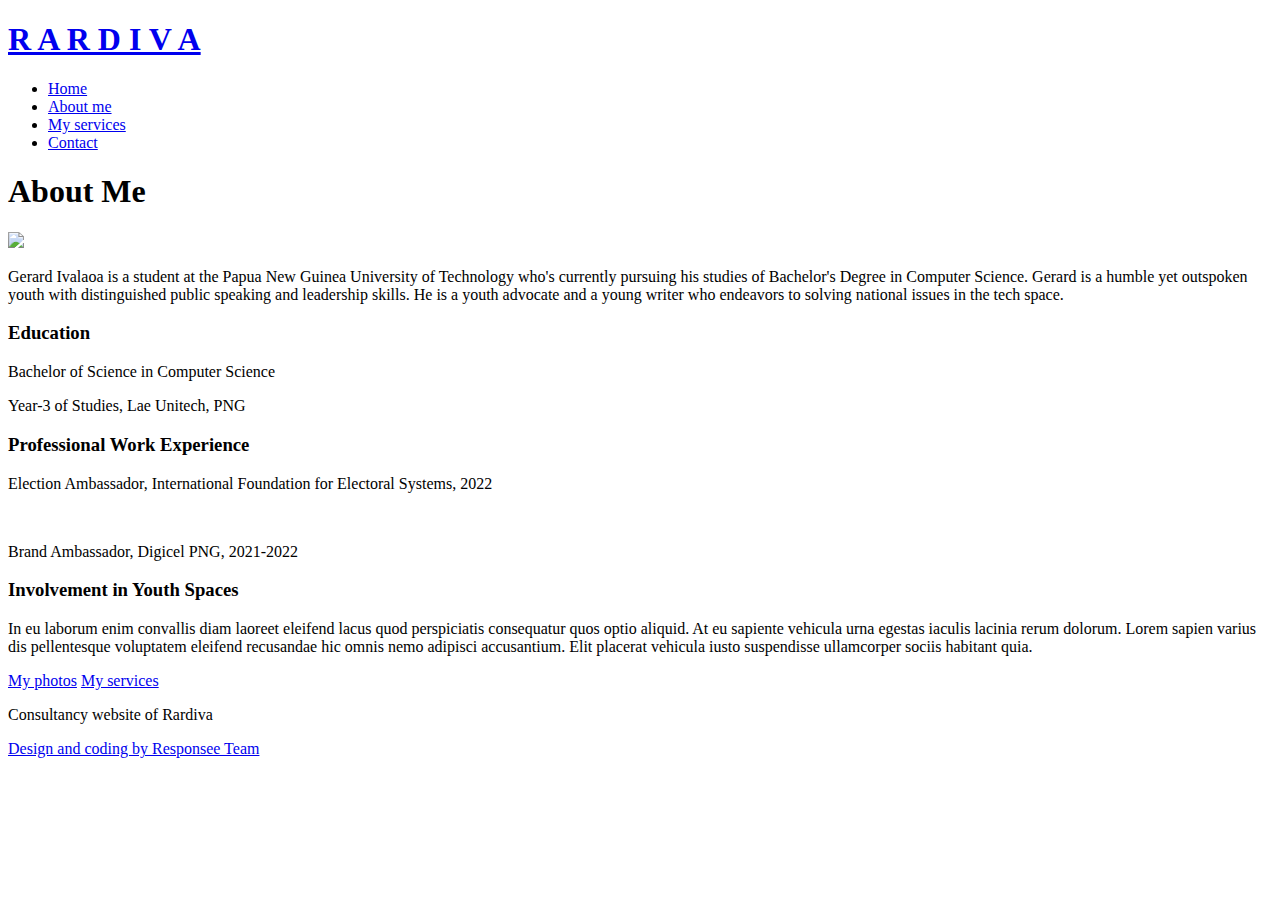
==== about.html @ aa7cbd6c "Add files via upload" ====
<!DOCTYPE html>
<html lang="en-US">
   <head>
      <meta charset="UTF-8">
      <meta name="viewport" content="width=device-width, initial-scale=1.0" />
      <title>Responsive photography portfolio website template</title>
      <link rel="stylesheet" href="css/components.css">
      <link rel="stylesheet" href="css/icons.css">
      <link rel="stylesheet" href="css/responsee.css">
      <link rel="stylesheet" href="owl-carousel/owl.carousel.css">
      <link rel="stylesheet" href="owl-carousel/owl.theme.css">
      <!-- CUSTOM STYLE -->
      <link rel="stylesheet" href="css/template-style.css">
      <link href='https://fonts.googleapis.com/css?family=Roboto:400,100,300,700&subset=latin,latin-ext' rel='stylesheet' type='text/css'>  
      <script type="text/javascript" src="js/jquery-1.8.3.min.js"></script>
      <script type="text/javascript" src="js/jquery-ui.min.js"></script>    
   </head>

   <body class="size-1280 slide-to-right">
      <a href="index.html"><h1>R A R D I V A</h1></a>
      
      <nav class="slide-nav aside-nav">
        <ul>
           <li><a href="index.html">Home</a></li>
           <li><a href="about.html">About me</a></li>
           <!--<li><a href="my-photos.html">My photos</a></li>-->
           <li><a href="services.html">My services</a></li>
           <li><a href="contact.html">Contact</a></li>
        </ul>      
      </nav>  
         
      <div class="slide-content">  
        <section id="right-content" class="s-12 m-10 l-8 xl-7 xxl-6 right">

              <div class="line">
                 <h1><span class="orange">About Me</span></h1>
                 <img class="margin-bottom2x" src="img/pmgi.jpg">
                 <p class="perex">Gerard Ivalaoa is a student at the Papua New Guinea University of Technology who's currently pursuing his studies of Bachelor's Degree in Computer Science. Gerard is a humble yet outspoken youth with distinguished public speaking and leadership skills. He is a youth advocate and a young writer who endeavors to solving national issues in the tech space.</p>
                 
                 <h3>Education</h3>
                 
                 <p>Bachelor of Science in Computer Science</p>
                 <p>Year-3 of Studies, Lae Unitech, PNG</p>
                 
                 <h3>Professional Work Experience</h3>
                 
                 <p>Election Ambassador, International Foundation for Electoral Systems, 2022</p> 
                 <br><p>Brand Ambassador, Digicel PNG, 2021-2022</p>
                 
                 <h3>Involvement in Youth Spaces</h3>
                 
                 <p>In eu laborum enim convallis diam laoreet eleifend lacus quod perspiciatis consequatur quos optio aliquid. At eu sapiente vehicula urna egestas iaculis lacinia rerum dolorum. Lorem sapien varius dis pellentesque voluptatem eleifend recusandae hic omnis nemo adipisci accusantium. Elit placerat vehicula iusto suspendisse ullamcorper sociis habitant quia. </p>
                 <a class="more-button" href="my-photos.html">My photos</a>
                 <a class="more-button" href="services.html">My services</a>
              </div>
              
        </section>
      </div>
      
      <!-- FOOTER -->
      <footer>
         <p>Consultancy website of Rardiva</p>
         <a href="https://www.myresponsee.com" title="Responsee - lightweight responsive framework">Design and coding by Responsee Team</a>
      </footer>
      
      <!-- BACKGROUND CAROUSEL --> 
           <div id="background-carousel">
              <div class="owl-carousel owl-theme">
                 <div class="item" style="background-image: url(img/gallery/thumb/thumb-7.jpg)"></div>
              </div>
           </div>
           
           
      <script type="text/javascript" src="js/responsee.js"></script>
      <script type="text/javascript" src="owl-carousel/owl.carousel.js"></script>
      <script type="text/javascript">
        jQuery(document).ready(function($) {
          var owl = $('#background-carousel .owl-carousel');
          owl.owlCarousel({
            nav: false,
            dots: false,
            items: 1,
            loop: true,
            animateOut: 'fadeOut',
            autoplay: true,
            autoplayTimeout: 4000
          });
        })
      </script>
   </body>
</html>
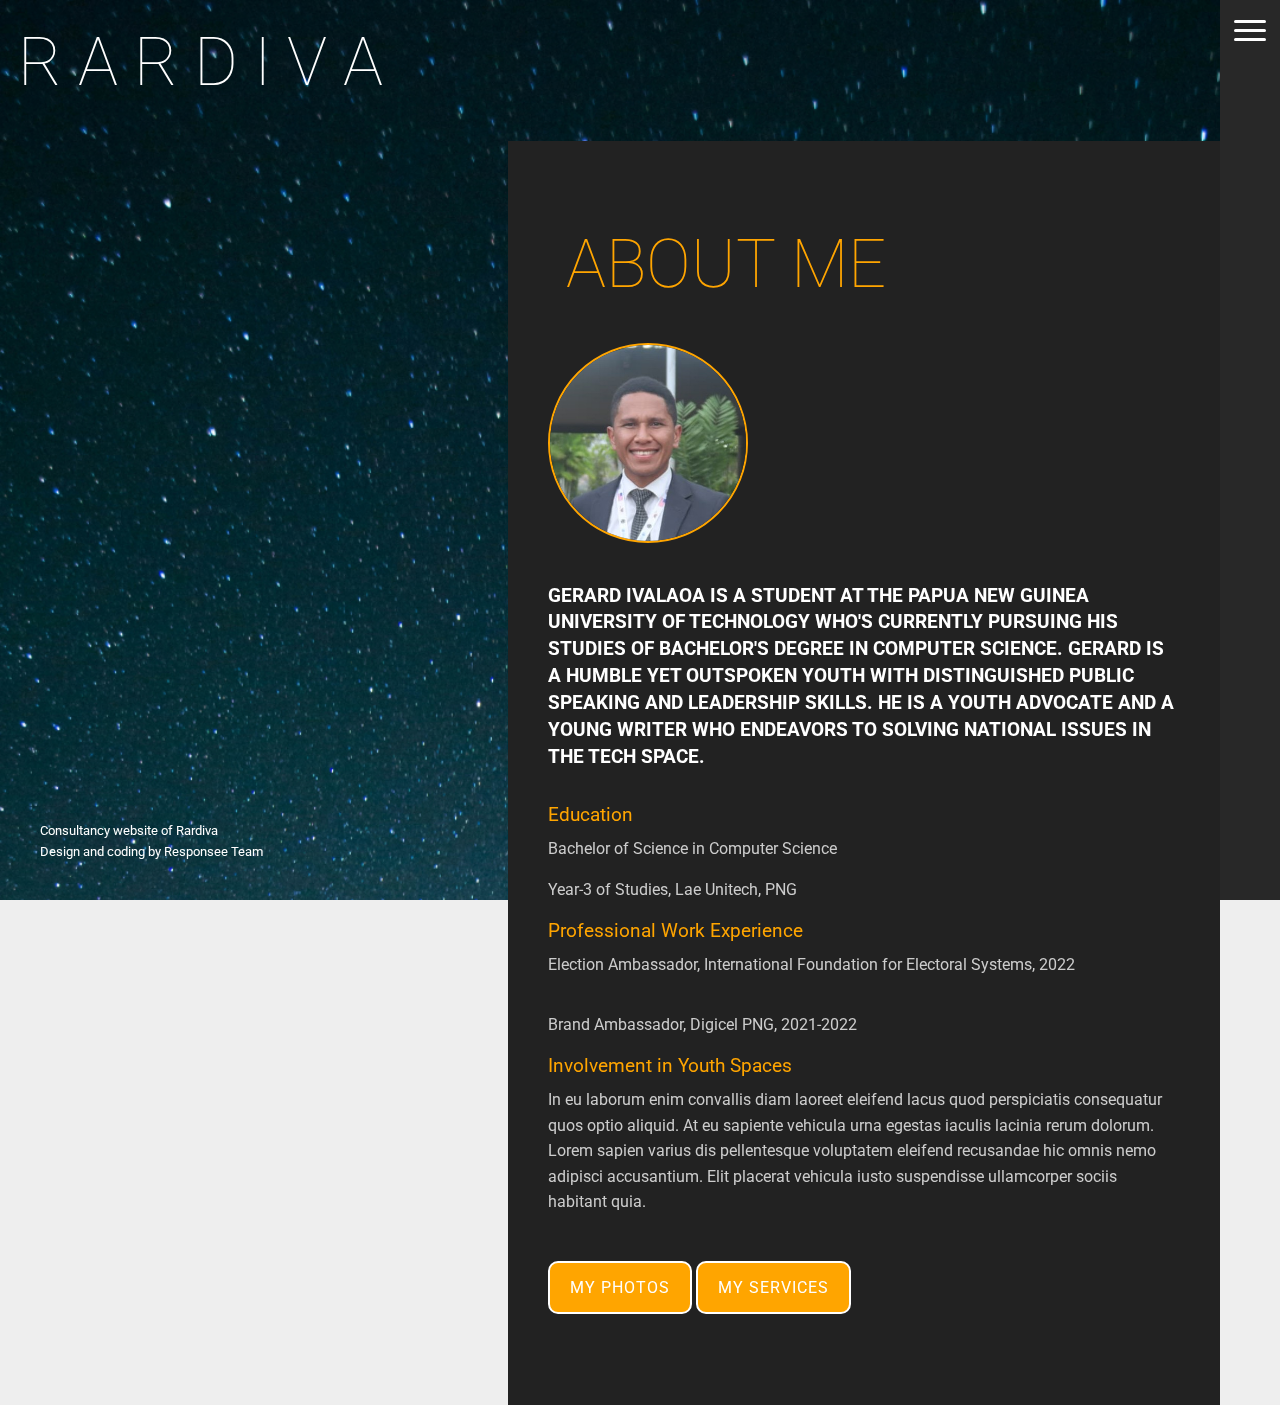
==== commit 2eb15d6c: "Update about.html" ====
--- a/about.html
+++ b/about.html
@@ -63,13 +63,14 @@
          <a href="https://www.myresponsee.com" title="Responsee - lightweight responsive framework">Design and coding by Responsee Team</a>
       </footer>
       
-      <!-- BACKGROUND CAROUSEL --> 
+        <!-- BACKGROUND CAROUSEL --> 
            <div id="background-carousel">
               <div class="owl-carousel owl-theme">
-                 <div class="item" style="background-image: url(img/gallery/thumb/thumb-7.jpg)"></div>
+                 <div class="item" style="background-image: url(img/galaxyI.jpg)"></div>
+                 <div class="item" style="background-image: url(img/galaxyII.jpg)"></div>
+                 <div class="item" style="background-image: url(img/galaxyIII.jpg)"></div>
               </div>
            </div>
-           
            
       <script type="text/javascript" src="js/responsee.js"></script>
       <script type="text/javascript" src="owl-carousel/owl.carousel.js"></script>
--- a/css/components.css
+++ b/css/components.css
@@ -0,0 +1,487 @@
+/*
+ * Components CSS - v7 - 2020-09-30
+ * https://www.myresponsee.com
+ * Copyright 2020, Vision Design - graphic zoo
+ * Free to use under the MIT license.
+ * 
+ * Components CSS includes Tabs, Custom forms, Tooltips, Buttons, Timelines, Modals, Accordions
+*/
+/* Tabs */
+.tab-item {
+  background: none repeat scroll 0 0 #fff;
+  display: none;
+  padding: 1.25rem 0;
+}
+.tab-item.tab-active {
+  display: block;
+}
+.tab-content > .tab-label {
+  display: none;
+}
+.tab-nav > .tab-label {
+  float:left;
+}
+a.tab-label, a.tab-label:link, a.tab-label:visited, a.tab-label:hover {
+  background: none repeat scroll 0 0 #262626;
+  color: #fff;
+  margin-right: 1px;
+  padding: 0.625rem 1.25rem;
+  transition: background 0.20s linear 0s;
+  -o-transition: background 0.20s linear 0s;
+  -ms-transition: background 0.20s linear 0s;
+  -moz-transition: background 0.20s linear 0s;
+  -webkit-transition: background 0.20s linear 0s;
+}
+a.tab-label:hover,a.tab-label.active-btn {
+  background: none repeat scroll 0 0 #999;
+}
+.tab-label.active-btn {
+  cursor: default;
+}
+.tab-content {
+  text-align: left;
+}
+@media screen and (max-width:768px) {    
+  .tab-nav > .tab-label {
+    margin: 0.5px 0;
+    width: 100%;
+  }
+}
+/* Custom forms */
+form.customform input, form.customform select, form.customform textarea, form.customform button {
+ font-size:0.9rem;
+ font-family:inherit;
+ margin-bottom:1.25rem;
+} 
+form.customform input, form.customform select {height: 2.7rem;}
+form.customform input, form.customform textarea, form.customform select { 
+ background: none repeat scroll 0 0 #F5F5F5;
+ transition: background 0.20s linear 0s;
+ -o-transition: background 0.20s linear 0s;
+ -ms-transition: background 0.20s linear 0s;
+ -moz-transition: background 0.20s linear 0s;
+ -webkit-transition: background 0.20s linear 0s;
+}
+form.customform input:hover, form.customform textarea:hover, form.customform select:hover, form.customform input:focus, form.customform textarea:focus, form.customform select:focus {background: none repeat scroll 0 0 #fff;}
+form.customform input, form.customform textarea, form.customform select {
+ background: none repeat scroll 0 0 #F5F5F5;
+ border: 1px solid #E0E0E0;
+ padding: 0.625rem;
+ width: 100%;
+}
+form.customform input[type="file"] {
+ border: 1px solid #E0E0E0;
+ height: auto;
+ max-height: 2.7rem;
+ min-height: 2.7rem;
+ padding: 0.4rem;
+ width: 100%;
+}
+form.customform input[type="radio"], form.customform input[type="checkbox"] {
+ margin-right: 0.625rem;
+ width:auto;
+ padding:0;
+ height:auto;
+}
+form.customform option {padding: 0.625rem;}
+form.customform select[multiple="multiple"] {height: auto;}
+form.customform button {
+ width: 100%;
+ background: none repeat scroll 0 0 #152732;
+ border: 0 none;
+ color: #fff;
+ height: 2.7rem;
+ padding: 0.625rem;
+ cursor:pointer;
+ width: 100%;
+ transition: background 0.20s linear 0s;
+ -o-transition: background 0.20s linear 0s;
+ -ms-transition: background 0.20s linear 0s;
+ -moz-transition: background 0.20s linear 0s;
+ -webkit-transition: background 0.20s linear 0s;
+}
+/* Tooltip */
+a.tooltip-container,.tooltip-container {
+  border-bottom:1px dotted;
+  border-bottom-color: color;
+  cursor: help;
+  font-weight: 600;
+}
+a .tooltip-content,.tooltip-content {
+  background: #152732 none repeat scroll 0 0;
+  color: #fff!important;
+  border-radius: 3px;
+  display: none;
+  font-size: 0.8rem;
+  font-weight: normal;
+  line-height: 1.3rem;
+  margin-top: -1.25rem;
+  max-width: 300px;
+  padding: 0.625rem;
+  position: absolute;
+  z-index: 10;
+}
+.tooltip-content::after {
+  border-left: 9px solid transparent;
+  border-right: 9px solid transparent;
+  border-top: 7px solid #152732;
+  bottom: -5px;
+  clear: both;
+  content: "";
+  height: 0;
+  left: 50%;
+  margin-left: -5px;
+  position: absolute;
+  width: 0;
+}
+a.tooltip-content.tooltip-bottom,.tooltip-content.tooltip-bottom {
+  margin-top: 1.25rem;
+}
+.tooltip-content.tooltip-bottom::after {
+  border-left: 9px solid transparent;
+  border-right: 9px solid transparent;
+  border-top: 0;
+  border-bottom: 7px solid #152732;
+  top: -5px;
+}
+
+.textbox {
+float: left;
+display: flex;
+    max-width: 400px;
+    height: 100px;
+    top: 0;
+    margin-left: 0;
+    background:#fff;
+    z-index: 100;
+    position: relative;
+}
+/* Buttons */
+.button,a.button,a.button:link,a.button:active,a.button:visited {
+  background: #777 none repeat scroll 0 0;
+  border: 0;
+  color: #fff;
+  cursor: pointer;
+  display: inline-block;
+  font-size: 0.85rem;
+  padding: 0.825rem 1rem;
+  text-align: center;
+  transition: all 0.20s linear 0s;
+  -o-transition: all 0.20s linear 0s;
+  -ms-transition: all 0.20s linear 0s;
+  -moz-transition: all 0.20s linear 0s;
+  -webkit-transition: all 0.20s linear 0s;
+}
+.button.rounded-btn {
+  border-radius: 4px;
+}
+.button.rounded-full-btn {
+  border-radius: 100px;
+}
+.button:hover {
+  box-shadow: 0 0 10px 100px rgba(255,255,255,0.15) inset;
+  color: #fff;
+}
+.button.secondary-btn,a.button.secondary-btn,a.button.secondary-btn:link,a.button.secondary-btn:active,a.button.secondary-btn:visited {
+  background: #444 none repeat scroll 0 0;
+}
+.button.cancel-btn,a.button.cancel-btn,a.button.cancel-btn:link,a.button.cancel-btn:active,a.button.cancel-btn:visited {
+  background: #dc003a none repeat scroll 0 0;
+}
+.button.submit-btn,a.button.submit-btn,a.button.submit-btn:link,a.button.submit-btn:active,a.button.submit-btn:visited {
+  background: #b4bf04 none repeat scroll 0 0;
+}
+.button.reload-btn,a.button.reload-btn,a.button.reload-btn:link,a.button.reload-btn:active,a.button.reload-btn:visited {
+  background: #ff9800 none repeat scroll 0 0;
+}
+.button.disabled-btn {
+  cursor: not-allowed!important;
+  opacity: 0.2;
+}
+.button i {
+  background: rgba(0, 0, 0, 0.1) none repeat scroll 0 0;
+  border-radius: 27px;
+  color: #fff!important;
+  display: inline-block;
+  font-size: 0.8rem;
+  height: 27px;
+  line-height: 27px;
+  margin-right: 5px;
+  width: 27px;
+  transition: all 0.20s linear 0s;
+  -o-transition: all 0.20s linear 0s;
+  -ms-transition: all 0.20s linear 0s;
+  -moz-transition: all 0.20s linear 0s;
+  -webkit-transition: all 0.20s linear 0s;
+}
+.button:hover > i {
+  background: rgba(0, 0, 0, 0.06) none repeat scroll 0 0;
+}
+.grid .button {
+  width: 100%;
+}
+/* Accordion */
+.accordion-title { 
+  font-size: 1.1rem;
+  padding: 15px;
+  cursor: pointer;
+  transition: background 0.2s;
+  margin: 5px 0;
+  border-radius: 3px;
+  font-size: 1.2rem;
+  color: #152732;
+  background: #eee;
+}
+.accordion-content {
+  display: none;
+  padding: 15px;
+  border: 1px solid #eee;
+}
+.accordion-title::before {
+  content: "\f005";
+  font-family: "mfg";
+  margin-right: 10px;
+  font-size: 12px;
+  width: 17px;
+  height: 17px;
+  line-height: 15px;
+  text-align: center;
+  border-radius: 17px;
+  display: inline-block;
+  color: #fff;
+  position: relative;
+  top: -1px;
+  border: 2px solid #fff;
+  transform: rotate(0deg);
+  transition:all 0.2s ease-in-out;
+  -moz-transition:all 0.2s ease-in-out;
+  -webkit-transition:all 0.2s ease-in-out;
+}
+.active-accordion-section > .accordion-title::before {
+  transform: rotate(180deg);
+}
+/* Modal */
+.modal {
+  display: none;
+  margin-top: -100%;    
+  background: #fff;
+  padding: 20px;
+  height: auto;
+  position: absolute;
+  z-index: 2;
+  transition:all 0.3s ease-in-out;
+  -moz-transition:all 0.3s ease-in-out;
+  -webkit-transition:all 0.3s ease-in-out;
+}
+.modal.active-modal {
+  margin-top: 0;
+  width: 100%;
+}
+.modal-content {
+  position: relative;
+  width: 100%;
+  max-width: 1140px;
+  margin: 0 auto;
+  clear: left;
+  overflow-x: hidden;
+  height: 100%;
+  overflow-y: auto;
+}
+.modal-content::after {
+  clear:both;
+  content: ".";
+  display:block;
+  height:0;
+  line-height:0;
+  overflow:hidden;
+  visibility:hidden;
+}
+.modal-wrap {
+  background: rgba(0,0,0,0.6);
+  position: fixed;
+  top: 0;
+  bottom: 0;
+  left: 0;
+  right: 0;
+  padding: 20px;  
+  z-index: 1000;
+}
+body.modal-active {
+  overflow: hidden !important;
+}
+.modal-close-button, .modal-button  {
+  cursor: pointer;
+}
+.modal-close {
+  position: fixed;
+  cursor: pointer;
+  top: 0;
+  bottom: 0;
+  left: 0;
+  right: 0;
+  z-index: 1;
+}
+.modal-close-icon i {
+  color: #ccc;
+  font-size: 17px;
+}
+.modal-close-icon {
+  position: absolute;
+  right: 10px;
+  top: 6px;
+  cursor: pointer;
+}
+/* Timeline */
+.timeline-container {
+  width: 100%;
+  margin: 0 auto;
+  position: relative;
+  padding: 20px 0;
+}
+.timeline-container::before {
+  content: '';
+  position: absolute;
+  top: 0;
+  left: 18px;
+  height: 100%;
+  width: 4px;
+  background: #eeeeee;
+}
+@media only screen and (min-width: 1170px) {
+  .timeline-container::before {
+    left: 50%;
+    margin-left: -2px;
+  }
+}
+.timeline-block {
+  position: relative;
+  margin: 2rem 0;
+  clear: both;
+}
+.timeline-block:after {
+  clear:both;
+  content: ".";
+  display:block;
+  height:0;
+  line-height:0;
+  overflow:hidden;
+  visibility:hidden;
+}
+.timeline-block:first-child {
+  margin-top: 0;
+}
+.timeline-block:last-child {
+  margin-bottom: 0;
+}
+@media only screen and (min-width: 1170px) {
+  .timeline-block {
+    margin: 4em 0;
+  }
+  .timeline-block:first-child {
+    margin-top: 0;
+  }
+  .timeline-block:last-child {
+    margin-bottom: 0;
+  }
+}
+.timeline-icon {
+  background: #B4BF04;	
+  position: absolute;
+  top: 0;
+  left: 0;
+  width: 40px;
+  height: 40px;
+  border-radius: 50%;
+  line-height: 40px;
+  text-align: center;
+}
+.timeline-icon i {
+  color: #fff;
+  font-size: 1rem;
+}
+@media only screen and (min-width: 1141px) {
+  .timeline-icon {
+    width: 60px;
+    height: 60px;
+    left: 50%;
+    margin-left: -30px;
+    line-height: 60px;
+  }
+  .timeline-icon i {
+    font-size: 2rem;
+  }
+}
+.timeline-content {
+  position: relative;
+  margin-left: 60px;
+  background: #f5f5f5;
+  border-radius: 0.25rem;
+  padding: 1em;
+  text-align: left;
+}
+.timeline-content:after {
+  content: "";
+  display: table;
+  clear: both;
+}
+.timeline-content .timeline-date {
+  display: inline-block;
+  float: left;
+  font-size: 1.5rem;
+  color: #333;
+}
+.timeline-content::before {
+  content: '';
+  position: absolute;
+  top: 16px;
+  right: 100%;
+  height: 0;
+  width: 0;
+  border: 11px solid transparent;
+  border-right: 11px solid #f5f5f5;
+}
+.timeline-icon img {
+  top: 0px;
+  min-height: 100%;
+  min-width: 100%;
+  width: auto;
+}
+.timeline-icon {
+  overflow: hidden;
+}
+@media only screen and (min-width: 1141px) {
+  .timeline-content {
+    margin-left: 0;
+    padding: 15px;
+    width: 45%;
+    text-align: right;
+  }
+  .timeline-content .timeline-date {
+    position: absolute;
+    width: 100%;
+    left: 121%;
+    top: 0;
+    text-align: left;
+  }
+  .timeline-content::before {
+    left: 100%;
+    border-left: 11px solid #f5f5f5;
+    border-right: 0;
+  }
+  .timeline-block:nth-child(even) .timeline-content {
+    float: right;
+    text-align: left;
+  }
+  .timeline-block:nth-child(even) .timeline-content::before {
+    top: 24px;
+    left: auto;
+    right: 100%;
+    border-color: transparent;   
+    border-right: 11px solid #f5f5f5;
+  }
+  .timeline-block:nth-child(even) .timeline-content .timeline-date {
+    left: auto;
+    right: 121%;
+    text-align: right;
+  } 
+}
--- a/css/icons.css
+++ b/css/icons.css
@@ -0,0 +1,791 @@
+/* Icon font - MFG labs */
+@font-face {
+  font-family: 'mfg';
+    src: url('../font/mfglabsiconset-webfont.eot');
+    src: url('../font/mfglabsiconset-webfont.svg#mfg_labs_iconsetregular') format('svg'),
+   		   url('../font/mfglabsiconset-webfont.eot?#iefix') format('embedded-opentype'),
+         url('../font/mfglabsiconset-webfont.woff') format('woff'),
+         url('../font/mfglabsiconset-webfont.ttf') format('truetype');
+    font-weight: normal;
+    font-style: normal;
+}
+
+.icon-cloud,
+.icon-at,
+.icon-plus,
+.icon-minus,
+.icon-arrow_up,
+.icon-arrow_down,
+.icon-arrow_right,
+.icon-arrow_left,
+.icon-chevron_down,
+.icon-chevron_up,
+.icon-chevron_right,
+.icon-chevron_left,
+.icon-reorder,
+.icon-list,
+.icon-reorder_square,
+.icon-reorder_square_line,
+.icon-coverflow,
+.icon-coverflow_line,
+.icon-pause,
+.icon-play,
+.icon-step_forward,
+.icon-step_backward,
+.icon-fast_forward,
+.icon-fast_backward,
+.icon-cloud_upload,
+.icon-cloud_download,
+.icon-data_science,
+.icon-data_science_black,
+.icon-globe,
+.icon-globe_black,
+.icon-math_ico,
+.icon-math,
+.icon-math_black,
+.icon-paperplane_ico,
+.icon-paperplane,
+.icon-paperplane_black,
+.icon-color_balance,
+.icon-star,
+.icon-star_half,
+.icon-star_empty,
+.icon-star_half_empty,
+.icon-reload,
+.icon-heart,
+.icon-heart_broken,
+.icon-hashtag,
+.icon-reply,
+.icon-retweet,
+.icon-signin,
+.icon-signout,
+.icon-download,
+.icon-upload,
+.icon-placepin,
+.icon-display_screen,
+.icon-tablet,
+.icon-smartphone,
+.icon-connected_object,
+.icon-lock,
+.icon-unlock,
+.icon-camera,
+.icon-isight,
+.icon-video_camera,
+.icon-random,
+.icon-message,
+.icon-discussion,
+.icon-calendar,
+.icon-ringbell,
+.icon-movie,
+.icon-mail,
+.icon-pen,
+.icon-settings,
+.icon-measure,
+.icon-vector,
+.icon-vector_pen,
+.icon-mute_on,
+.icon-mute_off,
+.icon-home,
+.icon-sheet,
+.icon-arrow_big_right,
+.icon-arrow_big_left,
+.icon-arrow_big_down,
+.icon-arrow_big_up,
+.icon-dribbble_circle,
+.icon-dribbble,
+.icon-facebook_circle,
+.icon-facebook,
+.icon-git_circle_alt,
+.icon-git_circle,
+.icon-git,
+.icon-octopus,
+.icon-twitter_circle,
+.icon-twitter,
+.icon-google_plus_circle,
+.icon-google_plus,
+.icon-linked_in_circle,
+.icon-linked_in,
+.icon-instagram,
+.icon-instagram_circle,
+.icon-mfg_icon,
+.icon-xing,
+.icon-xing_circle,
+.icon-mfg_icon_circle,
+.icon-user,
+.icon-user_male,
+.icon-user_female,
+.icon-users,
+.icon-file_open,
+.icon-file_close,
+.icon-file_alt,
+.icon-file_close_alt,
+.icon-attachment,
+.icon-check,
+.icon-cross_mark,
+.icon-cancel_circle,
+.icon-check_circle,
+.icon-magnifying,
+.icon-inbox,
+.icon-clock,
+.icon-stopwatch,
+.icon-hourglass,
+.icon-trophy,
+.icon-unlock_alt,
+.icon-lock_alt,
+.icon-arrow_doubled_right,
+.icon-arrow_doubled_left,
+.icon-arrow_doubled_down,
+.icon-arrow_doubled_up,
+.icon-link,
+.icon-warning,
+.icon-warning_alt,
+.icon-magnifying_plus,
+.icon-magnifying_minus,
+.icon-white_question,
+.icon-black_question,
+.icon-stop,
+.icon-share,
+.icon-eye,
+.icon-trash_can,
+.icon-hard_drive,
+.icon-information_black,
+.icon-information_white,
+.icon-printer,
+.icon-letter,
+.icon-soundcloud,
+.icon-soundcloud_circle,
+.icon-anchor,
+.icon-female_sign,
+.icon-male_sign,
+.icon-joystick,
+.icon-high_voltage,
+.icon-fire,
+.icon-newspaper,
+.icon-chart,
+.icon-spread,
+.icon-spinner_1,
+.icon-spinner_2,
+.icon-chart_alt,
+.icon-label,
+.icon-brush,
+.icon-refresh,
+.icon-node,
+.icon-node_2,
+.icon-node_3,
+.icon-link_2_nodes,
+.icon-link_3_nodes,
+.icon-link_loop_nodes,
+.icon-node_size,
+.icon-node_color,
+.icon-layout_directed,
+.icon-layout_radial,
+.icon-layout_hierarchical,
+.icon-node_link_direction,
+.icon-node_link_short_path,
+.icon-node_cluster,
+.icon-display_graph,
+.icon-node_link_weight,
+.icon-more_node_links,
+.icon-node_shape,
+.icon-node_icon,
+.icon-node_text,
+.icon-node_link_text,
+.icon-node_link_color,
+.icon-node_link_shape,
+.icon-credit_card,
+.icon-disconnect,
+.icon-graph,
+.icon-new_user {
+  font-family: 'mfg';
+  font-style: normal;
+  font-variant: normal;
+  font-weight: normal;
+  color:#e3e3e3;
+  speak: none; 
+  text-transform: none;
+  /* Better Font Rendering =========== */
+  -webkit-font-smoothing: antialiased;
+  -moz-osx-font-smoothing: grayscale;
+}
+.icon2x {font-size: 2rem;}
+.icon3x {font-size: 3rem;}
+
+.icon-cloud:before { content: "\2601"; }
+.icon-at:before { content: "\0040"; }
+.icon-plus:before { content: "\002B"; }
+.icon-minus:before { content: "\2212"; }
+.icon-arrow_up:before { content: "\2191"; }
+.icon-arrow_down:before { content: "\2193"; }
+.icon-arrow_right:before { content: "\2192"; }
+.icon-arrow_left:before { content: "\2190"; }
+.icon-chevron_down:before { content: "\f004"; }
+.icon-chevron_up:before { content: "\f005"; }
+.icon-chevron_right:before { content: "\f006"; }
+.icon-chevron_left:before { content: "\f007"; }
+.icon-reorder:before { content: "\f008"; }
+.icon-list:before { content: "\f009"; }
+.icon-reorder_square:before { content: "\f00a"; }
+.icon-reorder_square_line:before { content: "\f00b"; }
+.icon-coverflow:before { content: "\f00c"; }
+.icon-coverflow_line:before { content: "\f00d"; }
+.icon-pause:before { content: "\f00e"; }
+.icon-play:before { content: "\f00f"; }
+.icon-step_forward:before { content: "\f010"; }
+.icon-step_backward:before { content: "\f011"; }
+.icon-fast_forward:before { content: "\f012"; }
+.icon-fast_backward:before { content: "\f013"; }
+.icon-cloud_upload:before { content: "\f014"; }
+.icon-cloud_download:before { content: "\f015"; }
+.icon-data_science:before { content: "\f016"; }
+.icon-data_science_black:before { content: "\f017"; }
+.icon-globe:before { content: "\f018"; }
+.icon-globe_black:before { content: "\f019"; }
+.icon-math_ico:before { content: "\f01a"; }
+.icon-math:before { content: "\f01b"; }
+.icon-math_black:before { content: "\f01c"; }
+.icon-paperplane_ico:before { content: "\f01d"; }
+.icon-paperplane:before { content: "\f01e"; }
+.icon-paperplane_black:before { content: "\f01f"; }
+.icon-color_balance:before { content: "\f020"; }
+.icon-star:before { content: "\2605"; }
+.icon-star_half:before { content: "\f022"; }
+.icon-star_empty:before { content: "\2606"; }
+.icon-star_half_empty:before { content: "\f024"; }
+.icon-reload:before { content: "\f025"; }
+.icon-heart:before { content: "\2665"; }
+.icon-heart_broken:before { content: "\f028"; }
+.icon-hashtag:before { content: "\f029"; }
+.icon-reply:before { content: "\f02a"; }
+.icon-retweet:before { content: "\f02b"; }
+.icon-signin:before { content: "\f02c"; }
+.icon-signout:before { content: "\f02d"; }
+.icon-download:before { content: "\f02e"; }
+.icon-upload:before { content: "\f02f"; }
+.icon-placepin:before { content: "\f031"; }
+.icon-display_screen:before { content: "\f032"; }
+.icon-tablet:before { content: "\f033"; }
+.icon-smartphone:before { content: "\f034"; }
+.icon-connected_object:before { content: "\f035"; }
+.icon-lock:before { content: "\F512"; }
+.icon-unlock:before { content: "\F513"; }
+.icon-camera:before { content: "\F4F7"; }
+.icon-isight:before { content: "\f039"; }
+.icon-video_camera:before { content: "\f03a"; }
+.icon-random:before { content: "\f03b"; }
+.icon-message:before { content: "\F4AC"; }
+.icon-discussion:before { content: "\f03d"; }
+.icon-calendar:before { content: "\F4C5"; }
+.icon-ringbell:before { content: "\f03f"; }
+.icon-movie:before { content: "\f040"; }
+.icon-mail:before { content: "\2709"; }
+.icon-pen:before { content: "\270F"; }
+.icon-settings:before { content: "\9881"; }
+.icon-measure:before { content: "\f044"; }
+.icon-vector:before { content: "\f045"; }
+.icon-vector_pen:before { content: "\2712"; }
+.icon-mute_on:before { content: "\f047"; }
+.icon-mute_off:before { content: "\f048"; }
+.icon-home:before { content: "\2302"; }
+.icon-sheet:before { content: "\f04a"; }
+.icon-arrow_big_right:before { content: "\21C9"; }
+.icon-arrow_big_left:before { content: "\21C7"; }
+.icon-arrow_big_down:before { content: "\21CA"; }
+.icon-arrow_big_up:before { content: "\21C8"; }
+.icon-dribbble_circle:before { content: "\f04f"; }
+.icon-dribbble:before { content: "\f050"; }
+.icon-facebook_circle:before { content: "\f051"; }
+.icon-facebook:before { content: "\f052"; }
+.icon-git_circle_alt:before { content: "\f053"; }
+.icon-git_circle:before { content: "\f054"; }
+.icon-git:before { content: "\f055"; }
+.icon-octopus:before { content: "\f056"; }
+.icon-twitter_circle:before { content: "\f057"; }
+.icon-twitter:before { content: "\f058"; }
+.icon-google_plus_circle:before { content: "\f059"; }
+.icon-google_plus:before { content: "\f05a"; }
+.icon-linked_in_circle:before { content: "\f05b"; }
+.icon-linked_in:before { content: "\f05c"; }
+.icon-instagram:before { content: "\f05d"; }
+.icon-instagram_circle:before { content: "\f05e"; }
+.icon-mfg_icon:before { content: "\f05f"; }
+.icon-xing:before { content: "\F532"; }
+.icon-xing_circle:before { content: "\F533"; }
+.icon-mfg_icon_circle:before { content: "\f060"; }
+.icon-user:before { content: "\f061"; }
+.icon-user_male:before { content: "\f062"; }
+.icon-user_female:before { content: "\f063"; }
+.icon-users:before { content: "\f064"; }
+.icon-file_open:before { content: "\F4C2"; }
+.icon-file_close:before { content: "\f067"; }
+.icon-file_alt:before { content: "\f068"; }
+.icon-file_close_alt:before { content: "\f069"; }
+.icon-attachment:before { content: "\f06a"; }
+.icon-check:before { content: "\2713"; }
+.icon-cross_mark:before { content: "\274C"; }
+.icon-cancel_circle:before { content: "\F06E"; }
+.icon-check_circle:before { content: "\f06d"; }
+.icon-magnifying:before { content: "\F50D"; }
+.icon-inbox:before { content: "\f070"; }
+.icon-clock:before { content: "\23F2"; }
+.icon-stopwatch:before { content: "\23F1"; }
+.icon-hourglass:before { content: "\231B"; }
+.icon-trophy:before { content: "\f074"; }
+.icon-unlock_alt:before { content: "\F075"; }
+.icon-lock_alt:before { content: "\F510"; }
+.icon-arrow_doubled_right:before { content: "\21D2"; }
+.icon-arrow_doubled_left:before { content: "\21D0"; }
+.icon-arrow_doubled_down:before { content: "\21D3"; }
+.icon-arrow_doubled_up:before { content: "\21D1"; }
+.icon-link:before { content: "\f07B"; }
+.icon-warning:before { content: "\2757"; }
+.icon-warning_alt:before { content: "\2755"; }
+.icon-magnifying_plus:before { content: "\f07E"; }
+.icon-magnifying_minus:before { content: "\f07F"; }
+.icon-white_question:before { content: "\2754"; }
+.icon-black_question:before { content: "\2753"; }
+.icon-stop:before { content: "\f080"; }
+.icon-share:before { content: "\f081"; }
+.icon-eye:before { content: "\f082"; }
+.icon-trash_can:before { content: "\f083"; }
+.icon-hard_drive:before { content: "\f084"; }
+.icon-information_black:before { content: "\f085"; }
+.icon-information_white:before { content: "\f086"; }
+.icon-printer:before { content: "\f087"; }
+.icon-letter:before { content: "\f088"; }
+.icon-soundcloud:before { content: "\f089"; }
+.icon-soundcloud_circle:before { content: "\f08A"; }
+.icon-anchor:before { content: "\2693"; }
+.icon-female_sign:before { content: "\2640"; }
+.icon-male_sign:before { content: "\2642"; }
+.icon-joystick:before { content: "\F514"; }
+.icon-high_voltage:before { content: "\26A1"; }
+.icon-fire:before { content: "\F525"; }
+.icon-newspaper:before { content: "\F4F0"; }
+.icon-chart:before { content: "\F526"; }
+.icon-spread:before { content: "\F527"; }
+.icon-spinner_1:before { content: "\F528"; }
+.icon-spinner_2:before { content: "\F529"; }
+.icon-chart_alt:before { content: "\F530"; }
+.icon-label:before { content: "\F531"; }
+.icon-brush:before { content: "\E000"; }
+.icon-refresh:before { content: "\E001"; }
+.icon-node:before { content: "\E002"; }
+.icon-node_2:before { content: "\E003"; }
+.icon-node_3:before { content: "\E004"; }
+.icon-link_2_nodes:before { content: "\E005"; }
+.icon-link_3_nodes:before { content: "\E006"; }
+.icon-link_loop_nodes:before { content: "\E007"; }
+.icon-node_size:before { content: "\E008"; }
+.icon-node_color:before { content: "\E009"; }
+.icon-layout_directed:before { content: "\E010"; }
+.icon-layout_radial:before { content: "\E011"; }
+.icon-layout_hierarchical:before { content: "\E012"; }
+.icon-node_link_direction:before { content: "\E013"; }
+.icon-node_link_short_path:before { content: "\E014"; }
+.icon-node_cluster:before { content: "\E015"; }
+.icon-display_graph:before { content: "\E016"; }
+.icon-node_link_weight:before { content: "\E017"; }
+.icon-more_node_links:before { content: "\E018"; }
+.icon-node_shape:before { content: "\E00A"; }
+.icon-node_icon:before { content: "\E00B"; }
+.icon-node_text:before { content: "\E00C"; }
+.icon-node_link_text:before { content: "\E00D"; }
+.icon-node_link_color:before { content: "\E00E"; }
+.icon-node_link_shape:before { content: "\E00F"; }
+.icon-credit_card:before { content: "\F4B3"; }
+.icon-disconnect:before { content: "\F534"; }
+.icon-graph:before { content: "\F535"; }
+.icon-new_user:before { content: "\F536"; }
+
+
+/* Icon font - Simple Line Icons */
+@font-face {
+  font-family: 'sli';
+  src: url('../font/Simple-Line-Icons.eot?v=2.2.2');
+  src: url('../font/Simple-Line-Icons.eot?v=2.2.2#iefix') format('embedded-opentype'), url('../font/Simple-Line-Icons.ttf?v=2.2.2') format('truetype'), url('../font/Simple-Line-Icons.woff2?v=2.2.2') format('woff2'), url('../font/Simple-Line-Icons.woff?v=2.2.2') format('woff'), url('../font/Simple-Line-Icons.svg?v=2.2.2#simple-line-icons') format('svg');
+  font-weight: normal;
+  font-style: normal;
+}
+
+.icon-sli-user,
+.icon-sli-people,
+.icon-sli-user-female,
+.icon-sli-user-follow,
+.icon-sli-user-following,
+.icon-sli-user-unfollow,
+.icon-sli-login,
+.icon-sli-logout,
+.icon-sli-emotsmile,
+.icon-sli-phone,
+.icon-sli-call-end,
+.icon-sli-call-in,
+.icon-sli-call-out,
+.icon-sli-map,
+.icon-sli-location-pin,
+.icon-sli-direction,
+.icon-sli-directions,
+.icon-sli-compass,
+.icon-sli-layers,
+.icon-sli-menu,
+.icon-sli-list,
+.icon-sli-options-vertical,
+.icon-sli-options,
+.icon-sli-arrow-down,
+.icon-sli-arrow-left,
+.icon-sli-arrow-right,
+.icon-sli-arrow-up,
+.icon-sli-arrow-up-circle,
+.icon-sli-arrow-left-circle,
+.icon-sli-arrow-right-circle,
+.icon-sli-arrow-down-circle,
+.icon-sli-check,
+.icon-sli-clock,
+.icon-sli-plus,
+.icon-sli-minus,
+.icon-sli-close,
+.icon-sli-organization,
+.icon-sli-trophy,
+.icon-sli-screen-smartphone,
+.icon-sli-screen-desktop,
+.icon-sli-plane,
+.icon-sli-notebook,
+.icon-sli-mustache,
+.icon-sli-mouse,
+.icon-sli-magnet,
+.icon-sli-energy,
+.icon-sli-disc,
+.icon-sli-cursor,
+.icon-sli-cursor-move,
+.icon-sli-crop,
+.icon-sli-chemistry,
+.icon-sli-speedometer,
+.icon-sli-shield,
+.icon-sli-screen-tablet,
+.icon-sli-magic-wand,
+.icon-sli-hourglass,
+.icon-sli-graduation,
+.icon-sli-ghost,
+.icon-sli-game-controller,
+.icon-sli-fire,
+.icon-sli-eyeglass,
+.icon-sli-envelope-open,
+.icon-sli-envelope-letter,
+.icon-sli-bell,
+.icon-sli-badge,
+.icon-sli-anchor,
+.icon-sli-wallet,
+.icon-sli-vector,
+.icon-sli-speech,
+.icon-sli-puzzle,
+.icon-sli-printer,
+.icon-sli-present,
+.icon-sli-playlist,
+.icon-sli-pin,
+.icon-sli-picture,
+.icon-sli-handbag,
+.icon-sli-globe-alt,
+.icon-sli-globe,
+.icon-sli-folder-alt,
+.icon-sli-folder,
+.icon-sli-film,
+.icon-sli-feed,
+.icon-sli-drop,
+.icon-sli-drawer,
+.icon-sli-docs,
+.icon-sli-doc,
+.icon-sli-diamond,
+.icon-sli-cup,
+.icon-sli-calculator,
+.icon-sli-bubbles,
+.icon-sli-briefcase,
+.icon-sli-book-open,
+.icon-sli-basket-loaded,
+.icon-sli-basket,
+.icon-sli-bag,
+.icon-sli-action-undo,
+.icon-sli-action-redo,
+.icon-sli-wrench,
+.icon-sli-umbrella,
+.icon-sli-trash,
+.icon-sli-tag,
+.icon-sli-support,
+.icon-sli-frame,
+.icon-sli-size-fullscreen,
+.icon-sli-size-actual,
+.icon-sli-shuffle,
+.icon-sli-share-alt,
+.icon-sli-share,
+.icon-sli-rocket,
+.icon-sli-question,
+.icon-sli-pie-chart,
+.icon-sli-pencil,
+.icon-sli-note,
+.icon-sli-loop,
+.icon-sli-home,
+.icon-sli-grid,
+.icon-sli-graph,
+.icon-sli-microphone,
+.icon-sli-music-tone-alt,
+.icon-sli-music-tone,
+.icon-sli-earphones-alt,
+.icon-sli-earphones,
+.icon-sli-equalizer,
+.icon-sli-like,
+.icon-sli-dislike,
+.icon-sli-control-start,
+.icon-sli-control-rewind,
+.icon-sli-control-play,
+.icon-sli-control-pause,
+.icon-sli-control-forward,
+.icon-sli-control-end,
+.icon-sli-volume-1,
+.icon-sli-volume-2,
+.icon-sli-volume-off,
+.icon-sli-calendar,
+.icon-sli-bulb,
+.icon-sli-chart,
+.icon-sli-ban,
+.icon-sli-bubble,
+.icon-sli-camrecorder,
+.icon-sli-camera,
+.icon-sli-cloud-download,
+.icon-sli-cloud-upload,
+.icon-sli-envelope,
+.icon-sli-eye,
+.icon-sli-flag,
+.icon-sli-heart,
+.icon-sli-info,
+.icon-sli-key,
+.icon-sli-link,
+.icon-sli-lock,
+.icon-sli-lock-open,
+.icon-sli-magnifier,
+.icon-sli-magnifier-add,
+.icon-sli-magnifier-remove,
+.icon-sli-paper-clip,
+.icon-sli-paper-plane,
+.icon-sli-power,
+.icon-sli-refresh,
+.icon-sli-reload,
+.icon-sli-settings,
+.icon-sli-star,
+.icon-sli-symbol-female,
+.icon-sli-symbol-male,
+.icon-sli-target,
+.icon-sli-credit-card,
+.icon-sli-paypal,
+.icon-sli-social-tumblr,
+.icon-sli-social-twitter,
+.icon-sli-social-facebook,
+.icon-sli-social-instagram,
+.icon-sli-social-linkedin,
+.icon-sli-social-pinterest,
+.icon-sli-social-github,
+.icon-sli-social-google,
+.icon-sli-social-reddit,
+.icon-sli-social-skype,
+.icon-sli-social-dribbble,
+.icon-sli-social-behance,
+.icon-sli-social-foursqare,
+.icon-sli-social-soundcloud,
+.icon-sli-social-spotify,
+.icon-sli-social-stumbleupon,
+.icon-sli-social-youtube,
+.icon-sli-social-dropbox {
+  font-family: 'sli';
+  font-style: normal;  
+  font-variant: normal;
+  font-weight: normal;
+  color:#e3e3e3;
+  speak: none;
+  text-transform: none;
+  /* Better Font Rendering =========== */
+  -webkit-font-smoothing: antialiased;
+  -moz-osx-font-smoothing: grayscale;
+}
+.icon-sli-user:before { content: "\e005"; }
+.icon-sli-people:before { content: "\e001"; }
+.icon-sli-user-female:before { content: "\e000"; }
+.icon-sli-user-follow:before { content: "\e002"; }
+.icon-sli-user-following:before { content: "\e003"; }
+.icon-sli-user-unfollow:before { content: "\e004"; }
+.icon-sli-login:before { content: "\e066"; }
+.icon-sli-logout:before { content: "\e065"; }
+.icon-sli-emotsmile:before { content: "\e021"; }
+.icon-sli-phone:before { content: "\e600"; }
+.icon-sli-call-end:before { content: "\e048"; }
+.icon-sli-call-in:before { content: "\e047"; }
+.icon-sli-call-out:before { content: "\e046"; }
+.icon-sli-map:before { content: "\e033"; }
+.icon-sli-location-pin:before { content: "\e096"; }
+.icon-sli-direction:before { content: "\e042"; }
+.icon-sli-directions:before { content: "\e041"; }
+.icon-sli-compass:before { content: "\e045"; }
+.icon-sli-layers:before { content: "\e034"; }
+.icon-sli-menu:before { content: "\e601"; }
+.icon-sli-list:before { content: "\e067"; }
+.icon-sli-options-vertical:before { content: "\e602"; }
+.icon-sli-options:before { content: "\e603"; }
+.icon-sli-arrow-down:before { content: "\e604"; }
+.icon-sli-arrow-left:before { content: "\e605"; }
+.icon-sli-arrow-right:before { content: "\e606"; }
+.icon-sli-arrow-up:before { content: "\e607"; }
+.icon-sli-arrow-up-circle:before { content: "\e078"; }
+.icon-sli-arrow-left-circle:before { content: "\e07a"; }
+.icon-sli-arrow-right-circle:before { content: "\e079"; }
+.icon-sli-arrow-down-circle:before { content: "\e07b"; }
+.icon-sli-check:before { content: "\e080"; }
+.icon-sli-clock:before { content: "\e081"; }
+.icon-sli-plus:before { content: "\e095"; }
+.icon-sli-minus:before { content: "\e615"; }
+.icon-sli-close:before { content: "\e082"; }
+.icon-sli-organization:before { content: "\e616"; }
+
+.icon-sli-trophy:before { content: "\e006"; }
+.icon-sli-screen-smartphone:before { content: "\e010"; }
+.icon-sli-screen-desktop:before { content: "\e011"; }
+.icon-sli-plane:before { content: "\e012"; }
+.icon-sli-notebook:before { content: "\e013"; }
+.icon-sli-mustache:before { content: "\e014"; }
+.icon-sli-mouse:before { content: "\e015"; }
+.icon-sli-magnet:before { content: "\e016"; }
+.icon-sli-energy:before { content: "\e020"; }
+.icon-sli-disc:before { content: "\e022"; }
+.icon-sli-cursor:before { content: "\e06e"; }
+.icon-sli-cursor-move:before { content: "\e023"; }
+.icon-sli-crop:before { content: "\e024"; }
+.icon-sli-chemistry:before { content: "\e026"; }
+.icon-sli-speedometer:before { content: "\e007"; }
+.icon-sli-shield:before { content: "\e00e"; }
+.icon-sli-screen-tablet:before { content: "\e00f"; }
+.icon-sli-magic-wand:before { content: "\e017"; }
+.icon-sli-hourglass:before { content: "\e018"; }
+.icon-sli-graduation:before { content: "\e019"; }
+.icon-sli-ghost:before { content: "\e01a"; }
+.icon-sli-game-controller:before { content: "\e01b"; }
+.icon-sli-fire:before { content: "\e01c"; }
+.icon-sli-eyeglass:before { content: "\e01d"; }
+.icon-sli-envelope-open:before { content: "\e01e"; }
+.icon-sli-envelope-letter:before { content: "\e01f"; }
+.icon-sli-bell:before { content: "\e027"; }
+.icon-sli-badge:before { content: "\e028"; }
+.icon-sli-anchor:before { content: "\e029"; }
+.icon-sli-wallet:before { content: "\e02a"; }
+.icon-sli-vector:before { content: "\e02b"; }
+.icon-sli-speech:before { content: "\e02c"; }
+.icon-sli-puzzle:before { content: "\e02d"; }
+.icon-sli-printer:before { content: "\e02e"; }
+.icon-sli-present:before { content: "\e02f"; }
+.icon-sli-playlist:before { content: "\e030"; }
+.icon-sli-pin:before { content: "\e031"; }
+.icon-sli-picture:before { content: "\e032"; }
+.icon-sli-handbag:before { content: "\e035"; }
+.icon-sli-globe-alt:before { content: "\e036"; }
+.icon-sli-globe:before { content: "\e037"; }
+.icon-sli-folder-alt:before { content: "\e039"; }
+.icon-sli-folder:before { content: "\e089"; }
+.icon-sli-film:before { content: "\e03a"; }
+.icon-sli-feed:before { content: "\e03b"; }
+.icon-sli-drop:before { content: "\e03e"; }
+.icon-sli-drawer:before { content: "\e03f"; }
+.icon-sli-docs:before { content: "\e040"; }
+.icon-sli-doc:before { content: "\e085"; }
+.icon-sli-diamond:before { content: "\e043"; }
+.icon-sli-cup:before { content: "\e044"; }
+.icon-sli-calculator:before { content: "\e049"; }
+.icon-sli-bubbles:before { content: "\e04a"; }
+.icon-sli-briefcase:before { content: "\e04b"; }
+.icon-sli-book-open:before { content: "\e04c"; }
+.icon-sli-basket-loaded:before { content: "\e04d"; }
+.icon-sli-basket:before { content: "\e04e"; }
+.icon-sli-bag:before { content: "\e04f"; }
+.icon-sli-action-undo:before { content: "\e050"; }
+.icon-sli-action-redo:before { content: "\e051"; }
+.icon-sli-wrench:before { content: "\e052"; }
+.icon-sli-umbrella:before { content: "\e053"; }
+.icon-sli-trash:before { content: "\e054"; }
+.icon-sli-tag:before { content: "\e055"; }
+.icon-sli-support:before { content: "\e056"; }
+.icon-sli-frame:before { content: "\e038"; }
+.icon-sli-size-fullscreen:before { content: "\e057"; }
+.icon-sli-size-actual:before { content: "\e058"; }
+.icon-sli-shuffle:before { content: "\e059"; }
+.icon-sli-share-alt:before { content: "\e05a"; }
+.icon-sli-share:before { content: "\e05b"; }
+.icon-sli-rocket:before { content: "\e05c"; }
+.icon-sli-question:before { content: "\e05d"; }
+.icon-sli-pie-chart:before { content: "\e05e"; }
+.icon-sli-pencil:before { content: "\e05f"; }
+.icon-sli-note:before { content: "\e060"; }
+.icon-sli-loop:before { content: "\e064"; }
+.icon-sli-home:before { content: "\e069"; }
+.icon-sli-grid:before { content: "\e06a"; }
+.icon-sli-graph:before { content: "\e06b"; }
+.icon-sli-microphone:before { content: "\e063"; }
+.icon-sli-music-tone-alt:before { content: "\e061"; }
+.icon-sli-music-tone:before { content: "\e062"; }
+.icon-sli-earphones-alt:before { content: "\e03c"; }
+.icon-sli-earphones:before { content: "\e03d"; }
+.icon-sli-equalizer:before { content: "\e06c"; }
+.icon-sli-like:before { content: "\e068"; }
+.icon-sli-dislike:before { content: "\e06d"; }
+.icon-sli-control-start:before { content: "\e06f"; }
+.icon-sli-control-rewind:before { content: "\e070"; }
+.icon-sli-control-play:before { content: "\e071"; }
+.icon-sli-control-pause:before { content: "\e072"; }
+.icon-sli-control-forward:before { content: "\e073"; }
+.icon-sli-control-end:before { content: "\e074"; }
+.icon-sli-volume-1:before { content: "\e09f"; }
+.icon-sli-volume-2:before { content: "\e0a0"; }
+.icon-sli-volume-off:before { content: "\e0a1"; }
+.icon-sli-calendar:before { content: "\e075"; }
+.icon-sli-bulb:before { content: "\e076"; }
+.icon-sli-chart:before { content: "\e077"; }
+.icon-sli-ban:before { content: "\e07c"; }
+.icon-sli-bubble:before { content: "\e07d"; }
+.icon-sli-camrecorder:before { content: "\e07e"; }
+.icon-sli-camera:before { content: "\e07f"; }
+.icon-sli-cloud-download:before { content: "\e083"; }
+.icon-sli-cloud-upload:before { content: "\e084"; }
+.icon-sli-envelope:before { content: "\e086"; }
+.icon-sli-eye:before { content: "\e087"; }
+.icon-sli-flag:before { content: "\e088"; }
+.icon-sli-heart:before { content: "\e08a"; }
+.icon-sli-info:before { content: "\e08b"; }
+.icon-sli-key:before { content: "\e08c"; }
+.icon-sli-link:before { content: "\e08d"; }
+.icon-sli-lock:before { content: "\e08e"; }
+.icon-sli-lock-open:before { content: "\e08f"; }
+.icon-sli-magnifier:before { content: "\e090"; }
+.icon-sli-magnifier-add:before { content: "\e091"; }
+.icon-sli-magnifier-remove:before { content: "\e092"; }
+.icon-sli-paper-clip:before { content: "\e093"; }
+.icon-sli-paper-plane:before { content: "\e094"; }
+.icon-sli-power:before { content: "\e097"; }
+.icon-sli-refresh:before { content: "\e098"; }
+.icon-sli-reload:before { content: "\e099"; }
+.icon-sli-settings:before { content: "\e09a"; }
+.icon-sli-star:before { content: "\e09b"; }
+.icon-sli-symbol-female:before { content: "\e09c"; }
+.icon-sli-symbol-male:before { content: "\e09d"; }
+.icon-sli-target:before { content: "\e09e"; }
+.icon-sli-credit-card:before { content: "\e025"; }
+.icon-sli-paypal:before { content: "\e608"; }
+.icon-sli-social-tumblr:before { content: "\e00a"; }
+.icon-sli-social-twitter:before { content: "\e009"; }
+.icon-sli-social-facebook:before { content: "\e00b"; }
+.icon-sli-social-instagram:before { content: "\e609"; }
+.icon-sli-social-linkedin:before { content: "\e60a"; }
+.icon-sli-social-pinterest:before { content: "\e60b"; }
+.icon-sli-social-github:before { content: "\e60c"; }
+.icon-sli-social-google:before { content: "\e60d"; }
+.icon-sli-social-reddit:before { content: "\e60e"; }
+.icon-sli-social-skype:before { content: "\e60f"; }
+.icon-sli-social-dribbble:before { content: "\e00d"; }
+.icon-sli-social-behance:before { content: "\e610"; }
+.icon-sli-social-foursqare:before { content: "\e611"; }
+.icon-sli-social-soundcloud:before { content: "\e612"; }
+.icon-sli-social-spotify:before { content: "\e613"; }
+.icon-sli-social-stumbleupon:before { content: "\e614"; }
+.icon-sli-social-youtube:before { content: "\e008"; }
+.icon-sli-social-dropbox:before { content: "\e00c"; }--- a/css/responsee.css
+++ b/css/responsee.css
@@ -0,0 +1,1128 @@
+/*
+ * Responsee CSS - v7 - 2020-09-30
+ * https://www.myresponsee.com
+ * Copyright 2020, Vision Design - graphic zoo
+ * Free to use under the MIT license.
+*/
+* {  
+  -webkit-box-sizing:border-box;
+  -moz-box-sizing:border-box;
+  box-sizing:border-box;
+  margin:0;	
+}
+body {
+  background:none repeat scroll 0 0 #eeeeee;
+  font-size:16px;
+  font-family:"Open Sans",Arial,sans-serif;
+  color:#444;
+}
+h1,h2,h3,h4,h5,h6 {
+  color:#152732;
+  font-weight: normal;
+  line-height: 1.3;
+  margin:0.5rem 0;  
+}
+h1 {font-size:2.7rem;}
+h2 {font-size:2.2rem;}  
+h3 {font-size:1.8rem;}  
+h4 {font-size:1.4rem;}  
+h5 {font-size:1.1rem;}  
+h6 {font-size:0.9rem;}    
+a, a:link, a:visited, a:hover, a:active {
+  text-decoration:none;
+  color:#9BB800;
+  transition:color 0.20s linear 0s;
+  -o-transition:color 0.20s linear 0s;
+  -ms-transition:color 0.20s linear 0s;
+  -moz-transition:color 0.20s linear 0s;
+  -webkit-transition:color 0.20s linear 0s;
+}  
+a:hover {color:#B6C900;}
+p,li,dl,blockquote,table,kbd {
+  font-size: 0.85rem;
+  line-height: 1.6;
+}
+b,strong {font-weight:700;}
+.text-center {text-align:center!important;}
+.text-right {text-align:right!important;}
+img {
+  border:0;
+  display:block;
+  height:auto;
+  max-width:100%;
+  width:auto;
+}
+.owl-item img, .full-img {
+  max-width:none;
+  width:100%;
+}
+.owl-nav div {font-family:"mfg";}
+.grid .owl-carousel {
+  width:100% !important;
+}  
+table {
+  background:none repeat scroll 0 0 #fff;
+  border:1px solid #f0f0f0;
+  border-collapse:collapse;
+  border-spacing:0;
+  text-align:left;
+  width:100%;
+}
+table tr td, table tr th {padding:0.625rem;}
+table tfoot, table thead,table tr:nth-of-type(2n) {background:none repeat scroll 0 0 #f0f0f0;}
+th,table tr:nth-of-type(2n) td {border-right:1px solid #fff;}
+td {border-right:1px solid #f0f0f0;}
+.size-960 .line,.size-1140 .line,.size-1280 .line,.size-1520 .line {
+  margin:0 auto;
+  padding:0 0.625rem;
+}
+.grid {
+  display:grid;
+  grid-template-columns:repeat(12, 1fr);
+  width:100%;
+  margin:0 auto;
+} 
+hr {
+  border: 0;
+  border-top: 1px solid #e5e5e5;
+  clear:both;  
+  height:0; 
+  margin:2.5rem auto;
+}
+li {padding:0;}
+ul,ol {padding-left:1.25rem;}
+blockquote {
+  border:2px solid #f0f0f0;
+  padding:1.25rem;
+}
+cite {
+  color:#999;
+  display:block;
+  font-size:0.8rem;
+}
+cite:before {content:"— ";}
+dl dt {font-weight:700;}
+dl dd {margin-bottom:0.625rem;}
+dl dd:last-child {margin-bottom:0;}
+abbr {cursor:help;}
+abbr[title] {border-bottom:1px dotted;}
+kbd {
+  background: #152732 none repeat scroll 0 0;
+  color: #fff;
+  padding: 0.125rem 0.3125rem;
+}
+code, kbd, pre, samp {font-family: Menlo,Monaco,Consolas,"Courier New",monospace;}
+mark {
+  background: #F3F8A9 none repeat scroll 0 0;
+  padding: 0.125rem 0.3125rem;
+}
+.size-960 .line,.size-960 .grid {max-width:59.75rem;}
+.size-1140 .line,.size-1140 .grid {max-width:71rem;}
+.size-1280 .line,.size-1280 .grid {max-width:80rem;}
+.size-1520 .line,.size-1520 .grid {max-width:95rem;}
+.grid.full {
+  max-width:100%!important;
+  padding: 0;
+}
+.vertical-center {display: inline-grid!important;}
+.vertical-center * {
+    align-items: center;
+    display: flex!important;
+}
+.text-center .vertical-center * {justify-content: center;}
+
+.size-960.align-content-left .line,.size-1140.align-content-left .line,.size-1280.align-content-left .line,.size-1520.align-content-left .line {margin-left:0;}
+form {line-height:1.4;}
+nav {
+  display:block;
+  width:100%;
+  background:#152732;
+}
+.line::after, nav::after, .center::after, .box::after, .margin::after, .margin2x::after, .grid.full::after {
+  clear:both;
+  content: ".";
+  display:block;
+  height:0;
+  line-height:0;
+  overflow:hidden;
+  visibility:hidden;
+}
+.grid.margin::after, .grid.margin2x::after {
+  content: "";
+  display:none;
+}
+.nav-text:after,.nav-text:before,.nav-text span {
+  background-color:#fff;
+  border-radius:3px;
+  content:'';
+  display:block;
+  height:3px;
+  margin:6px auto;
+  width: 30px;
+  transition:all 0.2s ease-in-out;
+  -moz-transition:all 0.2s ease-in-out;
+  -webkit-transition:all 0.2s ease-in-out;
+}
+.show-menu .nav-text:before {
+  transform:translateY(9px) rotate(135deg);
+  -moz-transform:translateY(9px) rotate(135deg);
+  -webkit-transform:translateY(9px) rotate(135deg);
+}
+.show-menu .nav-text:after {
+  transform:translateY(-9px) rotate(-135deg);
+  -moz-transform:translateY(-9px) rotate(-135deg);
+  -webkit-transform:translateY(-9px) rotate(-135deg);
+}
+.show-menu .nav-text span {
+  transform:scale(0);
+  -moz-transform:scale(0);
+  -webkit-transform:scale(0);  
+}
+.top-nav ul {padding:0;}
+.top-nav ul ul {
+  position:absolute;
+  background:#152732;
+}
+.top-nav li {
+  float:left;
+  list-style:none outside none;
+  cursor:pointer;
+}
+.top-nav li a {
+  color:#fff; 
+  display:block;
+  font-size:1rem;
+  padding:1.25rem; 
+}
+.top-nav li ul li a {
+  background:none repeat scroll 0 0 #152732;
+  min-width:100%;
+  padding:0.625rem;
+}
+.top-nav li a:hover, .aside-nav li a:hover {background:#2b4c61;}
+.top-nav li ul {display:none;}
+.top-nav li ul li,.top-nav li ul li ul li {
+  float:none;
+  list-style:none outside none;
+  min-width:100%;
+  padding:0;
+}
+.count-number {
+  background: rgba(153, 153, 153, 0.25) none repeat scroll 0 0;
+  border-radius: 10rem;
+  color: #fff;
+  display: inline-block;
+  font-size: 0.7rem;
+  height: 1.3rem;
+  line-height: 1.3rem; 
+  margin: 0 0 -0.3125rem 0.3125rem;
+  text-align: center;
+  width: 1.3rem;
+}
+ul.chevron .count-number {display:none;}
+ul.chevron .submenu > a:after, ul.chevron .sub-submenu > a:after,ul.chevron .aside-submenu > a:after, ul.chevron .aside-sub-submenu > a:after {
+  content:"\f004";
+  display:inline-block;
+  font-family:"mfg";
+  font-size:0.7rem;
+  margin:0 0.625rem;
+}
+.top-nav .active-item a {background:#2b4c61;}
+.aside-nav > ul > li.active-item > a:link,.aside-nav > ul > li.active-item > a:visited {
+  background:#2b4c61;
+  color:#fff;
+}
+@media screen and (min-width:769px) {
+  .aside-nav .count-number {
+	  margin-left:-1.25rem;	
+	  float:right;	
+  }
+  .top-nav li:hover > ul {
+	  display:block;
+	  z-index:10;
+  }  
+  .top-nav li:hover > ul ul {
+    left:100%;
+    margin:-2.5rem 0;
+    width:100%;
+  } 
+}
+.nav-text,.aside-nav-text {display:none;}
+.aside-nav a,.aside-nav a:link,.aside-nav a:visited,.aside-nav li > ul,.top-nav a,.top-nav a:link,.top-nav a:visited {
+  transition:background 0.20s linear 0s;
+  -o-transition:background 0.20s linear 0s;
+  -ms-transition:background 0.20s linear 0s;
+  -moz-transition:background 0.20s linear 0s;
+  -webkit-transition:background 0.20s linear 0s;
+}
+.aside-nav ul {
+  background:#e8e8e8; 
+  padding:0;
+}
+.aside-nav li {
+  list-style:none outside none;
+  cursor:pointer;
+}
+.aside-nav li a,.aside-nav li a:link,.aside-nav li a:visited {
+  color:#444;
+  display:block;
+  font-size:1rem;
+  padding:1.25rem;
+}
+.aside-nav > ul > li:last-child a {border-bottom:0 none;}
+.aside-nav li > ul {
+  height:0;
+  display:block;
+  position:relative;
+  background:#f4f4f4;
+  border-left:solid 1px #f2f2f2;
+  border-right:solid 1px #f2f2f2;
+  overflow:hidden;
+}
+.aside-nav li ul ul {
+  border:0;
+  background:#fff;
+}
+.aside-nav ul ul a {padding:0.625rem 1.25rem;}
+.aside-nav li a:link, .aside-nav li a:visited {color:#333;}
+.aside-nav li li a:hover, .aside-nav li li.active-item > a, .aside-nav li li.aside-sub-submenu li a:hover {
+  color:#fff;
+  background:#2b4c61;
+}
+.aside-nav > ul > li > a:hover {color:#fff;}
+.aside-nav li li a:link, .aside-nav li li a:visited {background:none;}
+.aside-nav .show-aside-ul, .aside-nav .active-aside-item {height:auto;} 
+nav.breadcrumb-nav {
+  background:#fff;
+  margin:0.625rem 0;
+}
+nav.breadcrumb-nav ul {
+  list-style:none;
+  padding:0;
+}
+nav.breadcrumb-nav ul li {float:left;}
+nav.breadcrumb-nav ul li a:hover {text-decoration:underline;}
+.breadcrumb-nav i {color:#B6C900;}
+nav.breadcrumb-nav ul li:after {
+  content:"/";
+  margin:0 9px;
+  color:#c8c7c7;
+}
+nav.breadcrumb-nav ul li:last-child:after {content:"";}
+.slide-content, .slide-nav {
+  transition:all 0.10s linear 0s;
+  -o-transition:all 0.10s linear 0s;
+  -ms-transition:all 0.10s linear 0s;
+  -moz-transition:all 0.10s linear 0s;
+  -webkit-transition:all 0.10s linear 0s;
+}
+.slide-content {
+  float:left;
+  width:calc(100% - 60px);  
+}
+.aside-nav.slide-nav {
+  background:#1c3849;
+  bottom:0; 
+  right:0;
+  top:0;
+  margin-right:-180px;     
+  overflow-y:auto;
+  padding-top:0.625rem;
+  position:fixed;
+  width:240px;
+  z-index:2;
+}
+.aside-nav.slide-nav > ul {
+  background:#1c3849;
+  opacity:0;
+  transition:all 0.20s linear 0s;
+  -o-transition:all 0.20s linear 0s;
+  -ms-transition:all 0.20s linear 0s;
+  -moz-transition:all 0.20s linear 0s;
+  -webkit-transition:all 0.20s linear 0s;
+}
+.aside-nav.slide-nav li a, .aside-nav.slide-nav li a:link, .aside-nav.slide-nav li a:visited {
+  color:#fff;
+  display:block;
+  font-size:0.9rem;
+  padding:0.625rem 1.25rem;
+  border-bottom:0;
+}
+.aside-nav.slide-nav li a:hover {
+  background:#152732!important;
+  color:#fff!important;
+}
+.aside-nav.slide-nav li > ul {
+  background:#2b4c61;
+  border-left:0;
+  border-right:0;
+}
+.aside-nav.slide-nav li > ul ul {
+  background:#456274;
+  border-left:0;
+  border-right:0;
+}
+.slide-nav-button {
+  background:#152732;
+  cursor:pointer;
+  position:fixed;
+  top:0;
+  right:0;
+  bottom:0;
+  width:60px;
+  z-index:3;
+}
+.active-slide-nav .slide-content {margin-left:-240px;}
+.active-slide-nav .slide-nav {margin-right:60px;}
+.slide-to-left .slide-content {float:right;}
+.slide-to-left .slide-nav {
+  left:0;
+  margin-right:0; 
+  margin-left:-180px;    
+}
+.slide-to-left .slide-nav-button {left:0;}
+.slide-to-left.active-slide-nav .slide-content {
+  margin-right:-240px;
+  margin-left:0;
+}
+.slide-to-left.active-slide-nav .slide-nav {
+  margin-right:0;
+  margin-left:60px;
+}
+.active-slide-nav .slide-nav ul {opacity:1;}
+.nav-icon {
+  padding:0.9rem;
+  width:100%;
+}
+.nav-icon:after,.nav-icon:before,.nav-icon div {
+  background-color:#fff;
+  border-radius:3px;
+  content:"";
+  display:block;
+  height:3px;
+  margin:6px 0;
+  transition:all 0.2s ease-in-out;
+  -moz-transition:all 0.2s ease-in-out;
+  -webkit-transition:all 0.2s ease-in-out;
+}
+.active-slide-nav .nav-icon:before {
+  transform:translateY(9px) rotate(135deg);
+  -moz-transform:translateY(9px) rotate(135deg);
+  -webkit-transform:translateY(9px) rotate(135deg);
+}
+.active-slide-nav .nav-icon:after {
+  transform:translateY(-9px) rotate(-135deg);
+  -moz-transform:translateY(-9px) rotate(-135deg);
+  -webkit-transform:translateY(-9px) rotate(-135deg);
+}
+.active-slide-nav .nav-icon div {
+  transform:scale(0);
+  -moz-transform:scale(0);
+  -webkit-transform:scale(0);  
+}
+.active-slide-nav {overflow-x:hidden;} 
+.padding {
+  display:list-item;
+  list-style:none outside none;
+  padding:0.625rem;
+}
+.margin,.margin2x {display: block;}
+.margin {margin:0 -0.625rem;}
+.margin2x {margin:0 -1.25rem;}
+.grid.margin {
+  display: grid;
+  grid-column-gap:20px;
+  margin:0 auto;	
+}
+.grid.margin2x {
+  display: grid;
+  grid-column-gap:40px;
+  margin:0 auto;	
+}
+.line {clear:left;}
+.line .line {padding:0;}
+.hide-xxl {display:none!important;}
+.box {
+  background:none repeat scroll 0 0 #fff;
+  display:block;
+  padding:1.25rem;
+  width:100%;
+}
+.margin-bottom {margin-bottom:1.25rem!important;}
+.margin-bottom2x {margin-bottom:2.5rem!important; border-radius: 50%; width: 200px; height: 200px; object-fit: cover; border: 2px solid orange;}
+.s-1,.s-2,.s-five,.s-3,.s-4,.s-5,.s-6,.s-7,.s-8,.s-9,.s-10,.s-11,.s-12,.m-1,.m-2,.m-five,.m-3,.m-4,.m-5,.m-6,.m-7,.m-8,.m-9,.m-10,.m-11,.m-12,.l-1,.l-2,.l-five,.l-3,.l-4,.l-5,.l-6,.l-7,.l-8,.l-9,.l-10,.l-11,.l-12,.xl-1,.xl-2,.xl-five,.xl-3,.xl-4,.xl-5,.xl-6,.xl-7,.xl-8,.xl-9,.xl-10,.xl-11,.xl-12,.xxl-1,.xxl-2,.xxl-five,.xxl-3,.xxl-4,.xxl-5,.xxl-6,.xxl-7,.xxl-8,.xxl-9,.xxl-10,.xxl-11,.xxl-12 {
+  float:left;
+  position:static;
+}
+
+.xxl-offset-1 {margin-left:8.3333%;}
+.xxl-offset-2 {margin-left:16.6666%;}
+.xxl-offset-five {margin-left:20%;}
+.xxl-offset-3 {margin-left:25%;}
+.xxl-offset-4 {margin-left:33.3333%;}
+.xxl-offset-5 {margin-left:41.6666%;}
+.xxl-offset-6 {margin-left:50%;}
+.xxl-offset-7 {margin-left:58.3333%;}
+.xxl-offset-8 {margin-left:66.6666%;}
+.xxl-offset-9 {margin-left:75%;}
+.xxl-offset-10 {margin-left:83.3333%;}
+.xxl-offset-11 {margin-left:91.6666%;}
+.xxl-offset-12 {margin-left:100%;}
+.xxl-order-1 {order:-1;}
+.xxl-order-2 {order:2;}
+.xxl-order-3 {order:3;}
+.xxl-order-4 {order:4;}
+.xxl-order-5 {order:5;}
+.xxl-order-6 {order:6;}
+.xxl-order-7 {order:7;}
+.xxl-order-8 {order:8;}
+.xxl-order-9 {order:9;}
+.xxl-order-10 {order:10;}
+.xxl-order-11 {order:11;}
+.xxl-order-12 {order:12;} 
+.xxl-order-last {order:99999999;} 
+.line .margin > .s-1,.line .margin > .s-2,.line .margin > .s-five,.line .margin > .s-3,.line .margin > .s-4,.line .margin > .s-5,.line .margin > .s-6,.line .margin > .s-7,.line .margin > .s-8,.line .margin > .s-9,.line .margin > .s-10,.line .margin > .s-11,.line .margin > .s-12,
+.line .margin > .m-1,.line .margin > .m-2,.line .margin > .m-five,.line .margin > .m-3,.line .margin > .m-4,.line .margin > .m-5,.line .margin > .m-6,.line .margin > .m-7,.line .margin > .m-8,.line .margin > .m-9,.line .margin > .m-10,.line .margin > .m-11,.line .margin > .m-12,
+.line .margin > .l-1,.line .margin > .l-2,.line .margin > .l-five,.line .margin > .l-3,.line .margin > .l-4,.line .margin > .l-5,.line .margin > .l-6,.line .margin > .l-7,.line .margin > .l-8,.line .margin > .l-9,.line .margin > .l-10,.line .margin > .l-11,.line .margin > .l-12,
+.line .margin > .xl-1,.line .margin > .xl-2,.line .margin > .xl-five,.line .margin > .xl-3,.line .margin > .xl-4,.line .margin > .xl-5,.line .margin > .xl-6,.line .margin > .xl-7,.line .margin > .xl-8,.line .margin > .xl-9,.line .margin > .xl-10,.line .margin > .xl-11,.line .margin > .xl-12,
+.line .margin > .xxl-1,.line .margin > .xxl-2,.line .margin > .xxl-five,.line .margin > .xxl-3,.line .margin > .xxl-4,.line .margin > .xxl-5,.line .margin > .xxl-6,.line .margin > .xxl-7,.line .margin > .xxl-8,.line .margin > .xxl-9,.line .margin > .xxl-10,.line .margin > .xxl-11,.line .margin > .xxl-12 {padding:0 0.625rem;}
+.line .margin2x > .s-1,.line .margin2x > .s-2,.line .margin2x > .s-five,.line .margin2x > .s-3,.line .margin2x > .s-4,.line .margin2x > .s-5,.line .margin2x > .s-6,.line .margin2x > .s-7,.line .margin2x > .s-8,.line .margin2x > .s-9,.line .margin2x > .s-10,.line .margin2x > .s-11,.line .margin2x > .s-12,
+.line .margin2x > .m-1,.line .margin2x > .m-2,.line .margin2x > .m-five,.line .margin2x > .m-3,.line .margin2x > .m-4,.line .margin2x > .m-5,.line .margin2x > .m-6,.line .margin2x > .m-7,.line .margin2x > .m-8,.line .margin2x > .m-9,.line .margin2x > .m-10,.line .margin2x > .m-11,.line .margin2x > .m-12,
+.line .margin2x > .l-1,.line .margin2x > .l-2,.line .margin2x > .l-five,.line .margin2x > .l-3,.line .margin2x > .l-4,.line .margin2x > .l-5,.line .margin2x > .l-6,.line .margin2x > .l-7,.line .margin2x > .l-8,.line .margin2x > .l-9,.line .margin2x > .l-10,.line .margin2x > .l-11,.line .margin2x > .l-12,
+.line .margin2x > .xl-1,.line .margin2x > .xl-2,.line .margin2x > .xl-five,.line .margin2x > .xl-3,.line .margin2x > .xl-4,.line .margin2x > .xl-5,.line .margin2x > .xl-6,.line .margin2x > .xl-7,.line .margin2x > .xl-8,.line .margin2x > .xl-9,.line .margin2x > .xl-10,.line .margin2x > .xl-11,.line .margin2x > .xl-12,
+.line .margin2x > .xxl-1,.line .margin2x > .xxl-2,.line .margin2x > .xxl-five,.line .margin2x > .xxl-3,.line .margin2x > .xxl-4,.line .margin2x > .xxl-5,.line .margin2x > .xxl-6,.line .margin2x > .xxl-7,.line .margin2x > .xxl-8,.line .margin2x > .xxl-9,.line .margin2x > .xxl-10,.line .margin2x > .xxl-11,.line .margin2x > .xxl-12 {padding:0 1.25rem;}
+.line-full-width .margin > .s-1,.line-full-width .margin > .s-2,.line-full-width .margin > .s-five,.line-full-width .margin > .s-3,.line-full-width .margin > .s-4,.line-full-width .margin > .s-5,.line-full-width .margin > .s-6,.line-full-width .margin > .s-7,.line-full-width .margin > .s-8,.line-full-width .margin > .s-9,.line-full-width .margin > .s-10,.line-full-width .margin > .s-11,.line-full-width .margin > .s-12,
+.line-full-width .margin > .m-1,.line-full-width .margin > .m-2,.line-full-width .margin > .m-five,.line-full-width .margin > .m-3,.line-full-width .margin > .m-4,.line-full-width .margin > .m-5,.line-full-width .margin > .m-6,.line-full-width .margin > .m-7,.line-full-width .margin > .m-8,.line-full-width .margin > .m-9,.line-full-width .margin > .m-10,.line-full-width .margin > .m-11,.line-full-width .margin > .m-12,
+.line-full-width .margin > .l-1,.line-full-width .margin > .l-2,.line-full-width .margin > .l-five,.line-full-width .margin > .l-3,.line-full-width .margin > .l-4,.line-full-width .margin > .l-5,.line-full-width .margin > .l-6,.line-full-width .margin > .l-7,.line-full-width .margin > .l-8,.line-full-width .margin > .l-9,.line-full-width .margin > .l-10,.line-full-width .margin > .l-11,.line-full-width .margin > .l-12,
+.line-full-width .margin > .xl-1,.line-full-width .margin > .xl-2,.line-full-width .margin > .xl-five,.line-full-width .margin > .xl-3,.line-full-width .margin > .xl-4,.line-full-width .margin > .xl-5,.line-full-width .margin > .xl-6,.line-full-width .margin > .xl-7,.line-full-width .margin > .xl-8,.line-full-width .margin > .xl-9,.line-full-width .margin > .xl-10,.line-full-width .margin > .xl-11,.line-full-width .margin > .xl-12,
+.line-full-width .margin > .xxl-1,.line-full-width .margin > .xxl-2,.line-full-width .margin > .xxl-five,.line-full-width .margin > .xxl-3,.line-full-width .margin > .xxl-4,.line-full-width .margin > .xxl-5,.line-full-width .margin > .xxl-6,.line-full-width .margin > .xxl-7,.line-full-width .margin > .xxl-8,.line-full-width .margin > .xxl-9,.line-full-width .margin > .xxl-10,.line-full-width .margin > .xxl-11,.line-full-width .margin > .xxl-12 {padding:0 0.625rem;}
+.line-full-width .margin2x > .s-1,.line-full-width .margin2x > .s-2,.line-full-width .margin2x > .s-five,.line-full-width .margin2x > .s-3,.line-full-width .margin2x > .s-4,.line-full-width .margin2x > .s-5,.line-full-width .margin2x > .s-6,.line-full-width .margin2x > .s-7,.line-full-width .margin2x > .s-8,.line-full-width .margin2x > .s-9,.line-full-width .margin2x > .s-10,.line-full-width .margin2x > .s-11,.line-full-width .margin2x > .s-12,
+.line-full-width .margin2x > .m-1,.line-full-width .margin2x > .m-2,.line-full-width .margin2x > .m-five,.line-full-width .margin2x > .m-3,.line-full-width .margin2x > .m-4,.line-full-width .margin2x > .m-5,.line-full-width .margin2x > .m-6,.line-full-width .margin2x > .m-7,.line-full-width .margin2x > .m-8,.line-full-width .margin2x > .m-9,.line-full-width .margin2x > .m-10,.line-full-width .margin2x > .m-11,.line-full-width .margin2x > .m-12,
+.line-full-width .margin2x > .l-1,.line-full-width .margin2x > .l-2,.line-full-width .margin2x > .l-five,.line-full-width .margin2x > .l-3,.line-full-width .margin2x > .l-4,.line-full-width .margin2x > .l-5,.line-full-width .margin2x > .l-6,.line-full-width .margin2x > .l-7,.line-full-width .margin2x > .l-8,.line-full-width .margin2x > .l-9,.line-full-width .margin2x > .l-10,.line-full-width .margin2x > .l-11,.line-full-width .margin2x > .l-12,
+.line-full-width .margin2x > .xl-1,.line-full-width .margin2x > .xl-2,.line-full-width .margin2x > .xl-five,.line-full-width .margin2x > .xl-3,.line-full-width .margin2x > .xl-4,.line-full-width .margin2x > .xl-5,.line-full-width .margin2x > .xl-6,.line-full-width .margin2x > .xl-7,.line-full-width .margin2x > .xl-8,.line-full-width .margin2x > .xl-9,.line-full-width .margin2x > .xl-10,.line-full-width .margin2x > .xl-11,.line-full-width .margin2x > .xl-12,
+.line-full-width .margin2x > .xxl-1,.line-full-width .margin2x > .xxl-2,.line-full-width .margin2x > .xxl-five,.line-full-width .margin2x > .xxl-3,.line-full-width .margin2x > .xxl-4,.line-full-width .margin2x > .xxl-5,.line-full-width .margin2x > .xxl-6,.line-full-width .margin2x > .xxl-7,.line-full-width .margin2x > .xxl-8,.line-full-width .margin2x > .xxl-9,.line-full-width .margin2x > .xxl-10,.line-full-width .margin2x > .xxl-11,.line-full-width .margin2x > .xxl-12 {padding:0 1.25rem;}
+.s-1, .grid .s-1.center {width:8.3333%;}
+.s-2, .grid .s-2.center {width:16.6666%;}
+.s-five {width:20%;}
+.s-3, .grid .s-3.center {width:25%;}
+.s-4, .grid .s-4.center {width:33.3333%;}
+.s-5, .grid .s-5.center {width:41.6666%;}
+.s-6, .grid .s-6.center {width:50%;}
+.s-7, .grid .s-7.center {width:58.3333%;}
+.s-8, .grid .s-8.center {width:66.6666%;}
+.s-9, .grid .s-9.center {width:75%;}
+.s-10, .grid .s-10.center {width:83.3333%;}
+.s-11, .grid .s-11.center {width:91.6666%;}
+.s-12, .grid .s-12.center {width:100%}
+.grid .s-1 {grid-column:span 1;}
+.grid .s-2 {grid-column:span 2;}
+.grid .s-3 {grid-column:span 3;}
+.grid .s-4 {grid-column:span 4;}
+.grid .s-5 {grid-column:span 5;}
+.grid .s-6 {grid-column:span 6;}
+.grid .s-7 {grid-column:span 7;}
+.grid .s-8 {grid-column:span 8;}
+.grid .s-9 {grid-column:span 9;}
+.grid .s-10 {grid-column:span 10;}
+.grid .s-11 {grid-column:span 11;}
+.grid .s-12 {grid-column:span 12;}  
+.grid .s-row-1 {grid-row:span 1;}
+.grid .s-row-2 {grid-row:span 2;}
+.grid .s-row-3 {grid-row:span 3;}
+.grid .s-row-4 {grid-row:span 4;}
+.grid .s-row-5 {grid-row:span 5;}
+.grid .s-row-6 {grid-row:span 6;}
+.grid .s-row-7 {grid-row:span 7;}
+.grid .s-row-8 {grid-row:span 8;}
+.grid .s-row-9 {grid-row:span 9;}
+.grid .s-row-10 {grid-row:span 10;}
+.grid .s-row-11 {grid-row:span 11;}
+.grid .s-row-12 {grid-row:span 12;}
+.m-1, .grid .m-1.center {width:8.3333%;}
+.m-2, .grid .m-2.center {width:16.6666%;}
+.m-five {width:20%;}
+.m-3, .grid .m-3.center {width:25%;}
+.m-4, .grid .m-4.center {width:33.3333%;}
+.m-5, .grid .m-5.center {width:41.6666%;}
+.m-6, .grid .m-6.center {width:50%;}
+.m-7, .grid .m-7.center {width:58.3333%;}
+.m-8, .grid .m-8.center {width:66.6666%;}
+.m-9, .grid .m-9.center {width:75%;}
+.m-10, .grid .m-10.center {width:83.3333%;}
+.m-11, .grid .m-11.center {width:91.6666%;}
+.m-12, .grid .m-12.center {width:100%}
+.grid .m-1 {grid-column:span 1;}
+.grid .m-2 {grid-column:span 2;}
+.grid .m-3 {grid-column:span 3;}
+.grid .m-4 {grid-column:span 4;}
+.grid .m-5 {grid-column:span 5;}
+.grid .m-6 {grid-column:span 6;}
+.grid .m-7 {grid-column:span 7;}
+.grid .m-8 {grid-column:span 8;}
+.grid .m-9 {grid-column:span 9;}
+.grid .m-10 {grid-column:span 10;}
+.grid .m-11 {grid-column:span 11;}
+.grid .m-12 {grid-column:span 12;} 
+.grid .m-row-1 {grid-row:span 1;}
+.grid .m-row-2 {grid-row:span 2;}
+.grid .m-row-3 {grid-row:span 3;}
+.grid .m-row-4 {grid-row:span 4;}
+.grid .m-row-5 {grid-row:span 5;}
+.grid .m-row-6 {grid-row:span 6;}
+.grid .m-row-7 {grid-row:span 7;}
+.grid .m-row-8 {grid-row:span 8;}
+.grid .m-row-9 {grid-row:span 9;}
+.grid .m-row-10 {grid-row:span 10;}
+.grid .m-row-11 {grid-row:span 11;}
+.grid .m-row-12 {grid-row:span 12;}
+.l-1, .grid .l-1.center {width:8.3333%;}
+.l-2, .grid .l-2.center {width:16.6666%;}
+.l-five {width:20%;}
+.l-3, .grid .l-3.center {width:25%;}
+.l-4, .grid .l-4.center {width:33.3333%;}
+.l-5, .grid .l-5.center {width:41.6666%;}
+.l-6, .grid .l-6.center {width:50%;}
+.l-7, .grid .l-7.center {width:58.3333%;}
+.l-8, .grid .l-8.center {width:66.6666%;}
+.l-9, .grid .l-9.center {width:75%;}
+.l-10, .grid .l-10.center {width:83.3333%;}
+.l-11, .grid .l-11.center {width:91.6666%;}
+.l-12, .grid .l-12.center {width:100%}
+.grid .l-1 {grid-column:span 1;}
+.grid .l-2 {grid-column:span 2;}
+.grid .l-3 {grid-column:span 3;}
+.grid .l-4 {grid-column:span 4;}
+.grid .l-5 {grid-column:span 5;}
+.grid .l-6 {grid-column:span 6;}
+.grid .l-7 {grid-column:span 7;}
+.grid .l-8 {grid-column:span 8;}
+.grid .l-9 {grid-column:span 9;}
+.grid .l-10 {grid-column:span 10;}
+.grid .l-11 {grid-column:span 11;}
+.grid .l-12 {grid-column:span 12;} 
+.grid .l-row-1 {grid-row:span 1;}
+.grid .l-row-2 {grid-row:span 2;}
+.grid .l-row-3 {grid-row:span 3;}
+.grid .l-row-4 {grid-row:span 4;}
+.grid .l-row-5 {grid-row:span 5;}
+.grid .l-row-6 {grid-row:span 6;}
+.grid .l-row-7 {grid-row:span 7;}
+.grid .l-row-8 {grid-row:span 8;}
+.grid .l-row-9 {grid-row:span 9;}
+.grid .l-row-10 {grid-row:span 10;}
+.grid .l-row-11 {grid-row:span 11;}
+.grid .l-row-12 {grid-row:span 12;}
+.xl-1, .grid .xl-1.center {width:8.3333%;}
+.xl-2, .grid .xl-2.center {width:16.6666%;}
+.xl-five {width:20%;}
+.xl-3, .grid .xl-3.center {width:25%;}
+.xl-4, .grid .xl-4.center {width:33.3333%;}
+.xl-5, .grid .xl-5.center {width:41.6666%;}
+.xl-6, .grid .xl-6.center {width:50%;}
+.xl-7, .grid .xl-7.center {width:58.3333%;}
+.xl-8, .grid .xl-8.center {width:66.6666%;}
+.xl-9, .grid .xl-9.center {width:75%;}
+.xl-10, .grid .xl-10.center {width:83.3333%;}
+.xl-11, .grid .xl-11.center {width:91.6666%;}
+.xl-12, .grid .xl-12.center {width:100%}
+.grid .xl-1 {grid-column:span 1;}
+.grid .xl-2 {grid-column:span 2;}
+.grid .xl-3 {grid-column:span 3;}
+.grid .xl-4 {grid-column:span 4;}
+.grid .xl-5 {grid-column:span 5;}
+.grid .xl-6 {grid-column:span 6;}
+.grid .xl-7 {grid-column:span 7;}
+.grid .xl-8 {grid-column:span 8;}
+.grid .xl-9 {grid-column:span 9;}
+.grid .xl-10 {grid-column:span 10;}
+.grid .xl-11 {grid-column:span 11;}
+.grid .xl-12 {grid-column:span 12;}   
+.grid .xl-row-1 {grid-row:span 1;}
+.grid .xl-row-2 {grid-row:span 2;}
+.grid .xl-row-3 {grid-row:span 3;}
+.grid .xl-row-4 {grid-row:span 4;}
+.grid .xl-row-5 {grid-row:span 5;}
+.grid .xl-row-6 {grid-row:span 6;}
+.grid .xl-row-7 {grid-row:span 7;}
+.grid .xl-row-8 {grid-row:span 8;}
+.grid .xl-row-9 {grid-row:span 9;}
+.grid .xl-row-10 {grid-row:span 10;}
+.grid .xl-row-11 {grid-row:span 11;}
+.grid .xl-row-12 {grid-row:span 12;}
+.xxl-1, .grid .xxl-1.center {width:8.3333%;}
+.xxl-2, .grid .xxl-2.center {width:16.6666%;}
+.xxl-five {width:20%;}
+.xxl-3, .grid .xxl-3.center {width:25%;}
+.xxl-4, .grid .xxl-4.center {width:33.3333%;}
+.xxl-5, .grid .xxl-5.center {width:41.6666%;}
+.xxl-6, .grid .xxl-6.center {width:50%;}
+.xxl-7, .grid .xxl-7.center {width:58.3333%;}
+.xxl-8, .grid .xxl-8.center {width:66.6666%;}
+.xxl-9, .grid .xxl-9.center {width:75%;}
+.xxl-10, .grid .xxl-10.center {width:83.3333%;}
+.xxl-11, .grid .xxl-11.center {width:91.6666%;}
+.xxl-12, .grid .xxl-12.center {width:100%}
+.grid .xxl-1 {grid-column:span 1;}
+.grid .xxl-2 {grid-column:span 2;}
+.grid .xxl-3 {grid-column:span 3;}
+.grid .xxl-4 {grid-column:span 4;}
+.grid .xxl-5 {grid-column:span 5;}
+.grid .xxl-6 {grid-column:span 6;}
+.grid .xxl-7 {grid-column:span 7;}
+.grid .xxl-8 {grid-column:span 8;}
+.grid .xxl-9 {grid-column:span 9;}
+.grid .xxl-10 {grid-column:span 10;}
+.grid .xxl-11 {grid-column:span 11;}
+.grid .xxl-12 {grid-column:span 12;}
+.grid .xxl-row-1 {grid-row:span 1;}
+.grid .xxl-row-2 {grid-row:span 2;}
+.grid .xxl-row-3 {grid-row:span 3;}
+.grid .xxl-row-4 {grid-row:span 4;}
+.grid .xxl-row-5 {grid-row:span 5;}
+.grid .xxl-row-6 {grid-row:span 6;}
+.grid .xxl-row-7 {grid-row:span 7;}
+.grid .xxl-row-8 {grid-row:span 8;}
+.grid .xxl-row-9 {grid-row:span 9;}
+.grid .xxl-row-10 {grid-row:span 10;}
+.grid .xxl-row-11 {grid-row:span 11;}
+.grid .xxl-row-12 {grid-row:span 12;}
+.right {float:right;}
+.left {float:left;} 
+
+@media screen and (max-width:1366px) {
+  .hide-xxl,.hide-l,.hide-m,.hide-s {display:initial!important;}
+  .hide-xl {display:none!important;}
+  .size-960,.size-1140,.size-1280,.size-1520 {max-width:1366px;}
+  .xxl-offset-1,.xxl-offset-2,.xxl-offset-five,.xxl-offset-3,.xxl-offset-4,.xxl-offset-5,.xxl-offset-6,.xxl-offset-7,.xxl-offset-8,.xxl-offset-9,.xxl-offset-10,.xxl-offset-11,.xxl-offset-12 {margin-left:0;}
+  .xl-offset-1 {margin-left:8.3333%;}
+  .xl-offset-2 {margin-left:16.6666%;}
+  .xl-offset-five {margin-left:20%;}
+  .xl-offset-3 {margin-left:25%;}
+  .xl-offset-4 {margin-left:33.3333%;}
+  .xl-offset-5 {margin-left:41.6666%;}
+  .xl-offset-6 {margin-left:50%;}
+  .xl-offset-7 {margin-left:58.3333%;}
+  .xl-offset-8 {margin-left:66.6666%;}
+  .xl-offset-9 {margin-left:75%;}
+  .xl-offset-10 {margin-left:83.3333%;}
+  .xl-offset-11 {margin-left:91.6666%;}
+  .xl-offset-12 {margin-left:100%;}
+  .xxl-order-1,.xxl-order-2,.xxl-order-3,.xxl-order-4,.xxl-order-5,.xxl-order-6,.xxl-order-7,.xxl-order-8,.xxl-order-9,.xxl-order-10,.xxl-order-11,.xxl-order-12,.xxl-order-last {order:initial;} 
+  .xl-order-1 {order:-1;}
+  .xl-order-2 {order:2;}
+  .xl-order-3 {order:3;}
+  .xl-order-4 {order:4;}
+  .xl-order-5 {order:5;}
+  .xl-order-6 {order:6;}
+  .xl-order-7 {order:7;}
+  .xl-order-8 {order:8;}
+  .xl-order-9 {order:9;}
+  .xl-order-10 {order:10;}
+  .xl-order-11 {order:11;}
+  .xl-order-12 {order:12;} 
+  .xl-order-last {order:99999999;} 
+  .xl-1, .grid .xl-1.center {width:8.3333%;}
+  .xl-2, .grid .xl-2.center {width:16.6666%;}
+  .xl-five {width:20%;}
+  .xl-3, .grid .xl-3.center {width:25%;}
+  .xl-4, .grid .xl-4.center {width:33.3333%;}
+  .xl-5, .grid .xl-5.center {width:41.6666%;}
+  .xl-6, .grid .xl-6.center {width:50%;}
+  .xl-7, .grid .xl-7.center {width:58.3333%;}
+  .xl-8, .grid .xl-8.center {width:66.6666%;}
+  .xl-9, .grid .xl-9.center {width:75%;}
+  .xl-10, .grid .xl-10.center {width:83.3333%;}
+  .xl-11, .grid .xl-11.center {width:91.6666%;}
+  .xl-12, .grid .xl-12.center {width:100%}
+  .grid .xl-1 {grid-column:span 1;}
+  .grid .xl-2 {grid-column:span 2;}
+  .grid .xl-3 {grid-column:span 3;}
+  .grid .xl-4 {grid-column:span 4;}
+  .grid .xl-5 {grid-column:span 5;}
+  .grid .xl-6 {grid-column:span 6;}
+  .grid .xl-7 {grid-column:span 7;}
+  .grid .xl-8 {grid-column:span 8;}
+  .grid .xl-9 {grid-column:span 9;}
+  .grid .xl-10 {grid-column:span 10;}
+  .grid .xl-11 {grid-column:span 11;}
+  .grid .xl-12 {grid-column:span 12;}
+  .grid .xl-row-1 {grid-row:span 1;}
+  .grid .xl-row-2 {grid-row:span 2;}
+  .grid .xl-row-3 {grid-row:span 3;}
+  .grid .xl-row-4 {grid-row:span 4;}
+  .grid .xl-row-5 {grid-row:span 5;}
+  .grid .xl-row-6 {grid-row:span 6;}
+  .grid .xl-row-7 {grid-row:span 7;}
+  .grid .xl-row-8 {grid-row:span 8;}
+  .grid .xl-row-9 {grid-row:span 9;}
+  .grid .xl-row-10 {grid-row:span 10;}
+  .grid .xl-row-11 {grid-row:span 11;}
+  .grid .xl-row-12 {grid-row:span 12;}  
+}
+
+@media screen and (max-width:1140px) {
+  .hide-xxl,.hide-xl,.hide-m,.hide-s {display:initial!important;}
+  .hide-l {display:none!important;}
+  .size-960,.size-1140,.size-1280,.size-1520 {max-width:1140px;}
+  .xl-offset-1,.xl-offset-2,.xl-offset-five,.xl-offset-3,.xl-offset-4,.xl-offset-5,.xl-offset-6,.xl-offset-7,.xl-offset-8,.xl-offset-9,.xl-offset-10,.xl-offset-11,.xl-offset-12 {margin-left:0;}
+  .l-offset-1 {margin-left:8.3333%;}
+  .l-offset-2 {margin-left:16.6666%;}
+  .l-offset-five {margin-left:20%;}
+  .l-offset-3 {margin-left:25%;}
+  .l-offset-4 {margin-left:33.3333%;}
+  .l-offset-5 {margin-left:41.6666%;}
+  .l-offset-6 {margin-left:50%;}
+  .l-offset-7 {margin-left:58.3333%;}
+  .l-offset-8 {margin-left:66.6666%;}
+  .l-offset-9 {margin-left:75%;}
+  .l-offset-10 {margin-left:83.3333%;}
+  .l-offset-11 {margin-left:91.6666%;}
+  .l-offset-12 {margin-left:100%;}
+  .xl-order-1,.xl-order-2,.xl-order-3,.xl-order-4,.xl-order-5,.xl-order-6,.xl-order-7,.xl-order-8,.xl-order-9,.xl-order-10,.xl-order-11,.xl-order-12,.xl-order-last {order:initial;} 
+  .l-order-1 {order:-1;}
+  .l-order-2 {order:2;}
+  .l-order-3 {order:3;}
+  .l-order-4 {order:4;}
+  .l-order-5 {order:5;}
+  .l-order-6 {order:6;}
+  .l-order-7 {order:7;}
+  .l-order-8 {order:8;}
+  .l-order-9 {order:9;}
+  .l-order-10 {order:10;}
+  .l-order-11 {order:11;}
+  .l-order-12 {order:12;} 
+  .l-order-last {order:99999999;} 
+  .l-1, .grid .l-1.center {width:8.3333%;}
+  .l-2, .grid .l-2.center {width:16.6666%;}
+  .l-five {width:20%;}
+  .l-3, .grid .l-3.center {width:25%;}
+  .l-4, .grid .l-4.center {width:33.3333%;}
+  .l-5, .grid .l-5.center {width:41.6666%;}
+  .l-6, .grid .l-6.center {width:50%;}
+  .l-7, .grid .l-7.center {width:58.3333%;}
+  .l-8, .grid .l-8.center {width:66.6666%;}
+  .l-9, .grid .l-9.center {width:75%;}
+  .l-10, .grid .l-10.center {width:83.3333%;}
+  .l-11, .grid .l-11.center {width:91.6666%;}
+  .l-12, .grid .l-12.center {width:100%}
+  .grid .l-1 {grid-column:span 1;}
+  .grid .l-2 {grid-column:span 2;}
+  .grid .l-3 {grid-column:span 3;}
+  .grid .l-4 {grid-column:span 4;}
+  .grid .l-5 {grid-column:span 5;}
+  .grid .l-6 {grid-column:span 6;}
+  .grid .l-7 {grid-column:span 7;}
+  .grid .l-8 {grid-column:span 8;}
+  .grid .l-9 {grid-column:span 9;}
+  .grid .l-10 {grid-column:span 10;}
+  .grid .l-11 {grid-column:span 11;}
+  .grid .l-12 {grid-column:span 12;}
+  .grid .l-row-1 {grid-row:span 1;}
+  .grid .l-row-2 {grid-row:span 2;}
+  .grid .l-row-3 {grid-row:span 3;}
+  .grid .l-row-4 {grid-row:span 4;}
+  .grid .l-row-5 {grid-row:span 5;}
+  .grid .l-row-6 {grid-row:span 6;}
+  .grid .l-row-7 {grid-row:span 7;}
+  .grid .l-row-8 {grid-row:span 8;}
+  .grid .l-row-9 {grid-row:span 9;}
+  .grid .l-row-10 {grid-row:span 10;}
+  .grid .l-row-11 {grid-row:span 11;}
+  .grid .l-row-12 {grid-row:span 12;}  
+}
+ 
+@media screen and (max-width:768px) {
+  .size-960,.size-1140,.size-1280,.size-1520 {max-width:768px;}
+  .hide-xxl,.hide-xl,.hide-l,.hide-s {display:initial!important;}
+  .hide-m {display:none!important;}
+  nav {
+    display:block;
+    cursor:pointer;
+    line-height:3;
+  }
+  .top-nav li a {background:none repeat scroll 0 0 #1c3849;}
+  .top-nav > ul {
+    height:0;
+    width:100%;
+    overflow:hidden;
+    position:relative;
+    z-index:999;
+  }
+  .top-nav > ul.show-menu,.aside-nav.minimize-on-small > ul.show-menu {height:auto;}
+  .top-nav ul ul {
+    left:0;
+    margin-top:0;
+    position:relative;
+    right:0;
+  } 
+  .top-nav li ul li a {min-width:100%;}
+  .top-nav li {
+    float:none;
+    list-style:none outside none;
+    padding:0;
+  }
+  .top-nav li a {
+    color:#fff;
+    display:block;
+    padding:1.25rem 0.625rem;
+    text-align:center;
+    text-decoration:none;
+  }
+  .top-nav li a:hover {
+    background:none repeat scroll 0 0 #152732;
+    color:#fff;
+  }
+  .top-nav li ul,.top-nav li ul li ul {
+    display:block;  
+    overflow:hidden; 
+    height:0;   
+  } 
+  .top-nav > ul ul.show-ul {
+    display:block;
+    height:auto;  
+  }
+  .top-nav li ul li a {
+    background:none repeat scroll 0 0 #2b4c61;
+    padding:0.625rem;
+  }
+  .top-nav li ul li ul li a { background:none repeat scroll 0 0 #456274;}
+  .top-nav {
+    position:fixed;
+    top:0;
+    z-index:10;
+    left:-100%;
+    width:100%!important;
+    bottom:0;
+    background:none repeat scroll 0 0 #1c3849;
+    overflow-y:auto;
+    transition:left 0.20s linear 0s;
+    -o-transition:left 0.20s linear 0s;
+    -ms-transition:left 0.20s linear 0s;
+    -moz-transition:left 0.20s linear 0s;
+    -webkit-transition:left 0.20s linear 0s;
+  }
+  body.show-menu {overflow: hidden;}
+  .show-menu .top-nav {
+    left:0;
+    right:60px
+  }
+  .top-nav > ul {
+    height:auto;
+    overflow:auto;
+    position:relative;
+  	top:60px;
+  }
+  .nav-text {
+    color:#fff;
+    display:inline-block;
+    margin-right:0;
+    width:auto;
+    position:fixed;
+    top:0;
+  	left:0;
+  	background:none repeat scroll 0 0 #1c3849;
+  	height:60px;
+  	width:60px;
+  	text-align:center;
+  	line-height:60px;
+  	z-index:50;
+  	padding-top:15px;
+  }  
+  .mobile-nav-right .top-nav {
+    left:100%;
+    right:-100%;
+  }
+  .show-menu .mobile-nav-right .top-nav {
+    left:0;
+    right:0;
+  }
+  .mobile-nav-right .nav-text {
+    margin-left:0;
+    top:0;
+  	left:auto;
+    right:0;
+  }  
+  .grid.margin2x {grid-column-gap: 20px;}
+  .l-offset-1,.l-offset-2,.l-offset-five,.l-offset-3,.l-offset-4,.l-offset-5,.l-offset-6,.l-offset-7,.l-offset-8,.l-offset-9,.l-offset-10,.l-offset-11,.l-offset-12,
+  .xl-offset-1,.xl-offset-2,.xl-offset-five,.xl-offset-3,.xl-offset-4,.xl-offset-5,.xl-offset-6,.xl-offset-7,.xl-offset-8,.xl-offset-9,.xl-offset-10,.xl-offset-11,.xl-offset-12,
+  .xxl-offset-1,.xxl-offset-2,.xxl-offset-five,.xxl-offset-3,.xxl-offset-4,.xxl-offset-5,.xxl-offset-6,.xxl-offset-7,.xxl-offset-8,.xxl-offset-9,.xxl-offset-10,.xxl-offset-11,.xxl-offset-12 {margin-left:0;}
+  .m-offset-1 {margin-left:8.3333%;}
+  .m-offset-2 {margin-left:16.6666%;}
+  .m-offset-five {margin-left:20%;}
+  .m-offset-3 {margin-left:25%;}
+  .m-offset-4 {margin-left:33.3333%;}
+  .m-offset-5 {margin-left:41.6666%;}
+  .m-offset-6 {margin-left:50%;}
+  .m-offset-7 {margin-left:58.3333%;}
+  .m-offset-8 {margin-left:66.6666%;}
+  .m-offset-9 {margin-left:75%;}
+  .m-offset-10 {margin-left:83.3333%;}
+  .m-offset-11 {margin-left:91.6666%;}
+  .m-offset-12 {margin-left:100%;}
+  .l-order-1,.l-order-2,.l-order-3,.l-order-4,.l-order-5,.l-order-6,.l-order-7,.l-order-8,.l-order-9,.l-order-10,.l-order-11,.l-order-12,.l-order-last {order:initial;}   
+  .m-order-1 {order:-1;}
+  .m-order-2 {order:2;}
+  .m-order-3 {order:3;}
+  .m-order-4 {order:4;}
+  .m-order-5 {order:5;}
+  .m-order-6 {order:6;}
+  .m-order-7 {order:7;}
+  .m-order-8 {order:8;}
+  .m-order-9 {order:9;}
+  .m-order-10 {order:10;}
+  .m-order-11 {order:11;}
+  .m-order-12 {order:12;} 
+  .m-order-last {order:99999999;} 
+  .m-1, .grid .m-1.center {width:8.3333%;}
+  .m-2, .grid .m-2.center {width:16.6666%;}
+  .m-five {width:20%;}
+  .m-3, .grid .m-3.center {width:25%;}
+  .m-4, .grid .m-4.center {width:33.3333%;}
+  .m-5, .grid .m-5.center {width:41.6666%;}
+  .m-6, .grid .m-6.center {width:50%;}
+  .m-7, .grid .m-7.center {width:58.3333%;}
+  .m-8, .grid .m-8.center {width:66.6666%;}
+  .m-9, .grid .m-9.center {width:75%;}
+  .m-10, .grid .m-10.center {width:83.3333%;}
+  .m-11, .grid .m-11.center {width:91.6666%;}
+  .m-12, .grid .m-12.center {width:100%}
+  .grid .m-1 {grid-column:span 1;}
+  .grid .m-2 {grid-column:span 2;}
+  .grid .m-3 {grid-column:span 3;}
+  .grid .m-4 {grid-column:span 4;}
+  .grid .m-5 {grid-column:span 5;}
+  .grid .m-6 {grid-column:span 6;}
+  .grid .m-7 {grid-column:span 7;}
+  .grid .m-8 {grid-column:span 8;}
+  .grid .m-9 {grid-column:span 9;}
+  .grid .m-10 {grid-column:span 10;}
+  .grid .m-11 {grid-column:span 11;}
+  .grid .m-12 {grid-column:span 12;}
+  .grid .m-row-1 {grid-row:span 1;}
+  .grid .m-row-2 {grid-row:span 2;}
+  .grid .m-row-3 {grid-row:span 3;}
+  .grid .m-row-4 {grid-row:span 4;}
+  .grid .m-row-5 {grid-row:span 5;}
+  .grid .m-row-6 {grid-row:span 6;}
+  .grid .m-row-7 {grid-row:span 7;}
+  .grid .m-row-8 {grid-row:span 8;}
+  .grid .m-row-9 {grid-row:span 9;}
+  .grid .m-row-10 {grid-row:span 10;}
+  .grid .m-row-11 {grid-row:span 11;}
+  .grid .m-row-12 {grid-row:span 12;}  
+}
+
+@media screen and (max-width:480px) {
+  .size-960,.size-1140,.size-1280,.size-1520 {max-width:480px;}
+  .aside-nav li a {text-align: center;}
+  .minimize-on-small .aside-nav-text {
+    background:#152732 none repeat scroll 0 0;
+    color:#fff;
+    cursor:pointer;
+    display:block;
+    font-size:1.2rem;
+    line-height:3;
+    max-width:100%;
+    padding-right:0.625rem;
+    text-align:center;
+    vertical-align:middle;
+  }
+  .aside-nav-text:after {
+    content:"\f008";
+    font-family:"mfg";
+    font-size:1.1rem;
+    margin-left:0.5rem;
+    text-align:right;
+  }
+  .aside-nav.minimize-on-small > ul {
+    height:0;
+    overflow:hidden;
+  }
+  .hide-xxl,.hide-xl,.hide-l,.hide-m {display:initial!important;}
+  .hide-s {display:none!important;}
+  .count-number {margin-right:-1.25rem;} 
+  .m-offset-1,.m-offset-2,.m-offset-five,.m-offset-3,.m-offset-4,.m-offset-5,.m-offset-6,.m-offset-7,.m-offset-8,.m-offset-9,.m-offset-10,.m-offset-11,.m-offset-12,
+  .l-offset-1,.l-offset-2,.l-offset-five,.l-offset-3,.l-offset-4,.l-offset-5,.l-offset-6,.l-offset-7,.l-offset-8,.l-offset-9,.l-offset-10,.l-offset-11,.l-offset-12,
+  .xl-offset-1,.xl-offset-2,.xl-offset-five,.xl-offset-3,.xl-offset-4,.xl-offset-5,.xl-offset-6,.xl-offset-7,.xl-offset-8,.xl-offset-9,.xl-offset-10,.xl-offset-11,.xl-offset-12,
+  .xxl-offset-1,.xxl-offset-2,.xxl-offset-five,.xxl-offset-3,.xxl-offset-4,.xxl-offset-5,.xxl-offset-6,.xxl-offset-7,.xxl-offset-8,.xxl-offset-9,.xxl-offset-10,.xxl-offset-11,.xxl-offset-12 {margin-left:0;}
+  .s-offset-1 {margin-left:8.3333%;}
+  .s-offset-2 {margin-left:16.6666%;}
+  .s-offset-five {margin-left:20%;}
+  .s-offset-3 {margin-left:25%;}
+  .s-offset-4 {margin-left:33.3333%;}
+  .s-offset-5 {margin-left:41.6666%;}
+  .s-offset-6 {margin-left:50%;}
+  .s-offset-7 {margin-left:58.3333%;}
+  .s-offset-8 {margin-left:66.6666%;}
+  .s-offset-9 {margin-left:75%;}
+  .s-offset-10 {margin-left:83.3333%;}
+  .s-offset-11 {margin-left:91.6666%;}
+  .s-offset-12 {margin-left:100%;}
+  .m-order-1,.m-order-2,.m-order-3,.m-order-4,.m-order-5,.m-order-6,.m-order-7,.m-order-8,.m-order-9,.m-order-10,.m-order-11,.m-order-12,.m-order-last {order:initial;}  
+  .s-order-1 {order:-1;}
+  .s-order-2 {order:2;}
+  .s-order-3 {order:3;}
+  .s-order-4 {order:4;}
+  .s-order-5 {order:5;}
+  .s-order-6 {order:6;}
+  .s-order-7 {order:7;}
+  .s-order-8 {order:8;}
+  .s-order-9 {order:9;}
+  .s-order-10 {order:10;}
+  .s-order-11 {order:11;}
+  .s-order-12 {order:12;} 
+  .s-order-last {order:99999999;} 
+  .s-1, .grid .s-1.center {width:8.3333%;}
+  .s-2, .grid .s-2.center {width:16.6666%;}
+  .s-five {width:20%;}
+  .s-3, .grid .s-3.center {width:25%;}
+  .s-4, .grid .s-4.center {width:33.3333%;}
+  .s-5, .grid .s-5.center {width:41.6666%;}
+  .s-6, .grid .s-6.center {width:50%;}
+  .s-7, .grid .s-7.center {width:58.3333%;}
+  .s-8, .grid .s-8.center {width:66.6666%;}
+  .s-9, .grid .s-9.center {width:75%;}
+  .s-10, .grid .s-10.center {width:83.3333%;}
+  .s-11, .grid .s-11.center {width:91.6666%;}
+  .s-12, .grid .s-12.center {width:100%}
+  .grid .s-1 {grid-column:span 1;}
+  .grid .s-2 {grid-column:span 2;}
+  .grid .s-3 {grid-column:span 3;}
+  .grid .s-4 {grid-column:span 4;}
+  .grid .s-5 {grid-column:span 5;}
+  .grid .s-6 {grid-column:span 6;}
+  .grid .s-7 {grid-column:span 7;}
+  .grid .s-8 {grid-column:span 8;}
+  .grid .s-9 {grid-column:span 9;}
+  .grid .s-10 {grid-column:span 10;}
+  .grid .s-11 {grid-column:span 11;}
+  .grid .s-12 {grid-column:span 12;}
+  .grid .s-row-1 {grid-row:span 1;}
+  .grid .s-row-2 {grid-row:span 2;}
+  .grid .s-row-3 {grid-row:span 3;}
+  .grid .s-row-4 {grid-row:span 4;}
+  .grid .s-row-5 {grid-row:span 5;}
+  .grid .s-row-6 {grid-row:span 6;}
+  .grid .s-row-7 {grid-row:span 7;}
+  .grid .s-row-8 {grid-row:span 8;}
+  .grid .s-row-9 {grid-row:span 9;}
+  .grid .s-row-10 {grid-row:span 10;}
+  .grid .s-row-11 {grid-row:span 11;}
+  .grid .s-row-12 {grid-row:span 12;}  
+}
+.grid .s-1,.grid .s-2,.grid .s-five,.grid .s-3,.grid .s-4,.grid .s-5,.grid .s-6,.grid .s-7,.grid .s-8,.grid .s-9,.grid .s-10,.grid .s-11,.grid .s-12,.grid .m-1,.grid .m-2,.grid .m-five,.grid .m-3,.grid .m-4,.grid .m-5,.grid .m-6,.grid .m-7,.grid .m-8,.grid .m-9,.grid .m-10,.grid .m-11,.grid .m-12,.grid .l-1,.grid .l-2,.grid .l-five,.grid .l-3,.grid .l-4,.grid .l-5,.grid .l-6,.grid .l-7,.grid .l-8,.grid .l-9,.grid .l-10,.grid .l-11,.grid .l-12,.grid .xl-1,.grid .xl-2,.grid .xl-five,.grid .xl-3,.grid .xl-4,.grid .xl-5,.grid .xl-6,.grid .xl-7,.grid .xl-8,.grid .xl-9,.grid .xl-10,.grid .xl-11,.grid .xl-12,.grid .xxl-1,.grid .xxl-2,.grid .xxl-five,.grid .xxl-3,.grid .xxl-4,.grid .xxl-5,.grid .xxl-6,.grid .xxl-7,.grid .xxl-8,.grid .xxl-9,.grid .xxl-10,.grid .xxl-11,.grid .xxl-12 {float:none; width:auto;}  
+.center {
+  float:none;
+  margin:0 auto;
+  display:block;
+}
+.grid .center {
+  justify-self:center;
+  margin:auto;
+  grid-column:1 / -1;
+}
+.grid .grid {
+  padding:0;
+  width:100%;
+}
+#map {z-index:1;}
--- a/css/template-style.css
+++ b/css/template-style.css
@@ -0,0 +1,247 @@
+body {
+	font-family: roboto;
+	color: #fff;
+}
+.logo {
+    position: fixed;
+    width: 200px;
+    top: 40px;
+    left: 40px;
+}
+
+h1, h2, h4, h5, h6 {
+	font-family: roboto;
+	color: #fff;
+}
+h1 {
+    font-weight: 100;
+    font-size: 4.2rem;
+    margin-top: 1.8rem;
+    margin-left: 1.1rem;
+    text-transform: uppercase;
+    line-height: 4.2rem;
+    margin-bottom: 2.8rem;
+    /*font-weight: bold;*/
+    text-align: left;
+}
+
+/*Highlights*/
+.purple {
+    color: purple;
+    font-weight: bold;
+}
+
+.orange {
+    color: orange;
+    /*font-weight: bold;*/
+}
+
+h2 {
+    color: orange;
+    text-transform: uppercase;
+}
+
+h3 {
+    font-family: roboto;
+	  color: orange;
+	  font-size: 1.2rem;
+}
+
+p {
+    color: #ccc;
+    font-size: 1rem;
+  	margin-bottom: 1rem;
+}
+p.perex {
+    font-size: 1.2rem;
+    color: #fff;
+    line-height: 1.4;
+    margin-bottom: 2rem;
+    font-weight: bold;
+    text-transform: uppercase;
+}
+a, a:link, a:visited, a:hover, a:active {
+  color: #84b5d9;
+}
+a.more-button {
+    color: #fff!important;
+    background: orange;
+    padding: 15px 20px;
+    display: inline-block;
+    border: 2px solid #fff;
+    text-transform: uppercase;
+    margin: 30px 0;
+    cursor: pointer;
+    border-radius: 10px;
+    letter-spacing: 1px;
+    transition:all 0.10s linear 0s;
+  -o-transition:all 0.10s linear 0s;
+  -ms-transition:all 0.10s linear 0s;
+  -moz-transition:all 0.10s linear 0s;
+  -webkit-transition:all 0.10s linear 0s;
+}
+a.more-button:hover {
+    color: #222!important;
+    background: purple;
+}
+a.more-button.blue-more-button {
+    color: #84b5d9!important;
+    border: 2px solid #84b5d9;
+    margin-left: 10px;
+}
+a.more-button.blue-more-button:hover {
+    color: #222!important;
+    background: #84b5d9;
+}
+.tab-nav.line {
+  margin-bottom: 20px;
+}
+.tab-item {
+    background: none;
+}
+a.tab-label, a.tab-label:link, a.tab-label:visited {
+    background: none;
+    color: #fff;
+    padding: 15px 20px;
+    border: 2px solid #222;
+    text-transform: uppercase;
+    margin: 3px 2px 3px 0;
+    letter-spacing: 1px;
+    transition:all 0.10s linear 0s;
+  -o-transition:all 0.10s linear 0s;
+  -ms-transition:all 0.10s linear 0s;
+  -moz-transition:all 0.10s linear 0s;
+  -webkit-transition:all 0.10s linear 0s;
+}
+a.tab-label:hover, a.tab-label.active-btn {
+  border: 2px solid #fff;
+}
+.modal-button.margin-bottom {
+    display: block;
+}
+nav {
+  padding: 0.825rem 0;
+}
+.modal-content {
+  height: 100vh;
+  overflow-y: hidden;
+} 
+.modal {
+    background: none;
+    max-height: 100vh;
+    padding: 0;
+}
+.modal img {
+    margin: 0 auto;
+    max-height: 100vh;
+}
+.slide-nav-button {
+    background: #282828;
+}
+.aside-nav.slide-nav {
+  background: #282828;
+}
+.aside-nav.slide-nav > ul {
+  background: #282828;
+}
+.aside-nav.slide-nav li > ul, .aside-nav.slide-nav li > ul ul {
+    background: #282828;
+    border-left: 0;
+    border-right: 0;
+    
+}
+.aside-nav.slide-nav li a:hover, .aside-nav > ul > li.active-item > a:link, .aside-nav > ul > li.active-item > a:visited {
+  background:#353535!important;
+  color: orange;
+}
+#background-carousel .owl-carousel, #background-carousel .owl-stage-outer, #background-carousel .owl-stage, #background-carousel .owl-item {
+    height: 100%;
+    width: 100%;
+} 
+#background-carousel .item {
+    background-size: cover;
+    position: fixed;
+    top: 0;
+    bottom: 0;
+    width: 100%;
+    display: block;
+}
+#background-carousel .owl-carousel, #background-carousel .owl-stage-outer {
+    position: fixed;
+    top: 0;
+    bottom: 0;
+    display: block;
+    z-index: -1;
+}  
+#right-content {
+    position: relative;
+    background: #222;
+    height: auto;
+    display: block;
+    padding: 5% 30px;
+    min-height: 100vh;
+}
+.service h2 {
+  font-size: 25px;
+  margin: 30px 0 20px 0;
+  text-transform: uppercase;
+  letter-spacing: 5px;
+}
+.service p {
+  margin-bottom: 60px;
+}
+
+.pictures {
+    border: 1px solid orange;
+    border-radius: 5px;
+}
+
+.contact-icon {
+  width: 30px;
+  height: 30px;
+  line-height: 30px;
+  text-align: center;
+  background: #84b5d9;
+  display: inline-block;
+  border-radius: 30px;
+  margin: 5px 3px 5px 0;
+  color: #333;
+  font-weight: 700;
+  font-size: 0.85rem;
+  position: relative;
+  top: -3px;
+}
+footer {
+    position: fixed;
+    bottom: 0;
+    left: 40px;
+    bottom: 40px;
+}
+footer p, footer a {
+    color: #fff !important;
+    font-size: 0.8rem;
+    margin-bottom: 0;
+}
+
+@media screen and (max-width: 768px) {
+  .right {
+    float:none;
+  }
+  .logo {
+	  position: relative;
+	  top: 0;
+	  left: 0;
+	  margin: 20px 0 20px 50px;
+  }
+  footer {
+    position: relative;
+    left: 0;
+    bottom: 0;
+	margin: 20px 0 20px 50px;
+  }
+  h1 {
+    font-size: 2.2rem;
+    line-height: 2.2rem;    
+    margin-bottom: 2rem;
+ }
+}
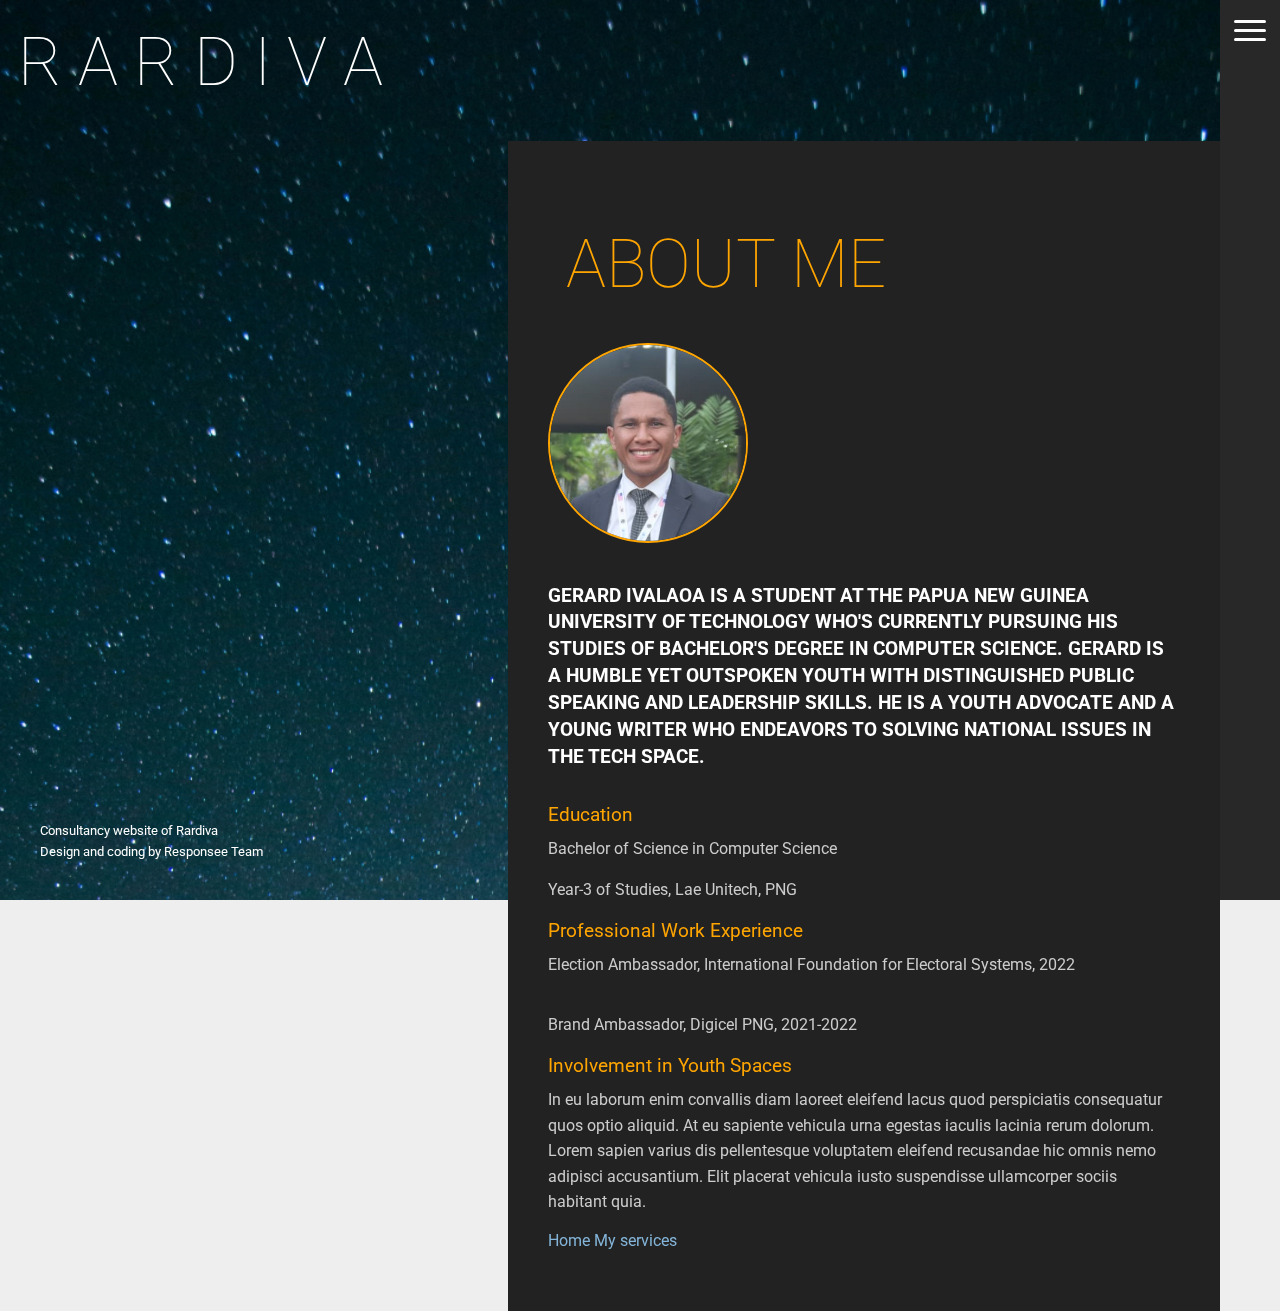
==== commit 1c1721cb: "Update about.html" ====
--- a/about.html
+++ b/about.html
@@ -50,8 +50,8 @@
                  <h3>Involvement in Youth Spaces</h3>
                  
                  <p>In eu laborum enim convallis diam laoreet eleifend lacus quod perspiciatis consequatur quos optio aliquid. At eu sapiente vehicula urna egestas iaculis lacinia rerum dolorum. Lorem sapien varius dis pellentesque voluptatem eleifend recusandae hic omnis nemo adipisci accusantium. Elit placerat vehicula iusto suspendisse ullamcorper sociis habitant quia. </p>
-                 <a class="more-button" href="my-photos.html">My photos</a>
-                 <a class="more-button" href="services.html">My services</a>
+                 <a href="index.html">Home</a>
+                 <a chref="services.html">My services</a>
               </div>
               
         </section>
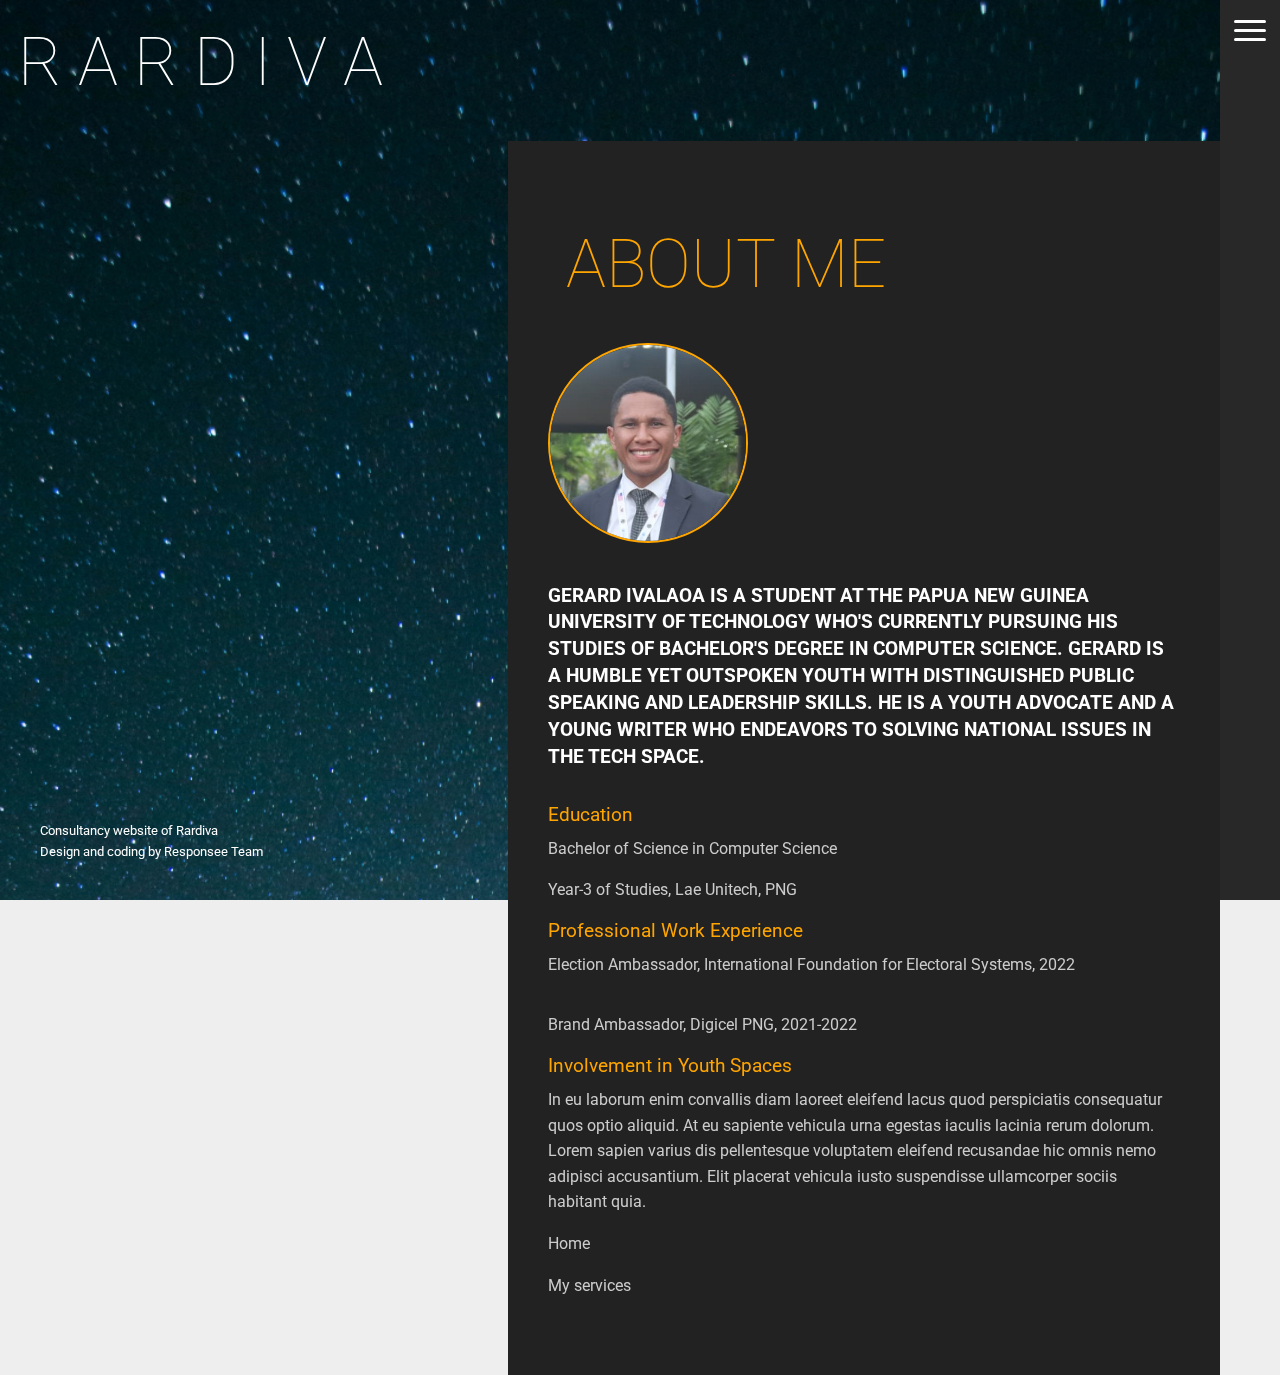
==== commit 6a6df26b: "Update about.html" ====
--- a/about.html
+++ b/about.html
@@ -50,8 +50,8 @@
                  <h3>Involvement in Youth Spaces</h3>
                  
                  <p>In eu laborum enim convallis diam laoreet eleifend lacus quod perspiciatis consequatur quos optio aliquid. At eu sapiente vehicula urna egestas iaculis lacinia rerum dolorum. Lorem sapien varius dis pellentesque voluptatem eleifend recusandae hic omnis nemo adipisci accusantium. Elit placerat vehicula iusto suspendisse ullamcorper sociis habitant quia. </p>
-                 <a href="index.html">Home</a>
-                 <a chref="services.html">My services</a>
+                 <p href="index.html">Home</p>
+                 <p chref="services.html">My services</p>
               </div>
               
         </section>
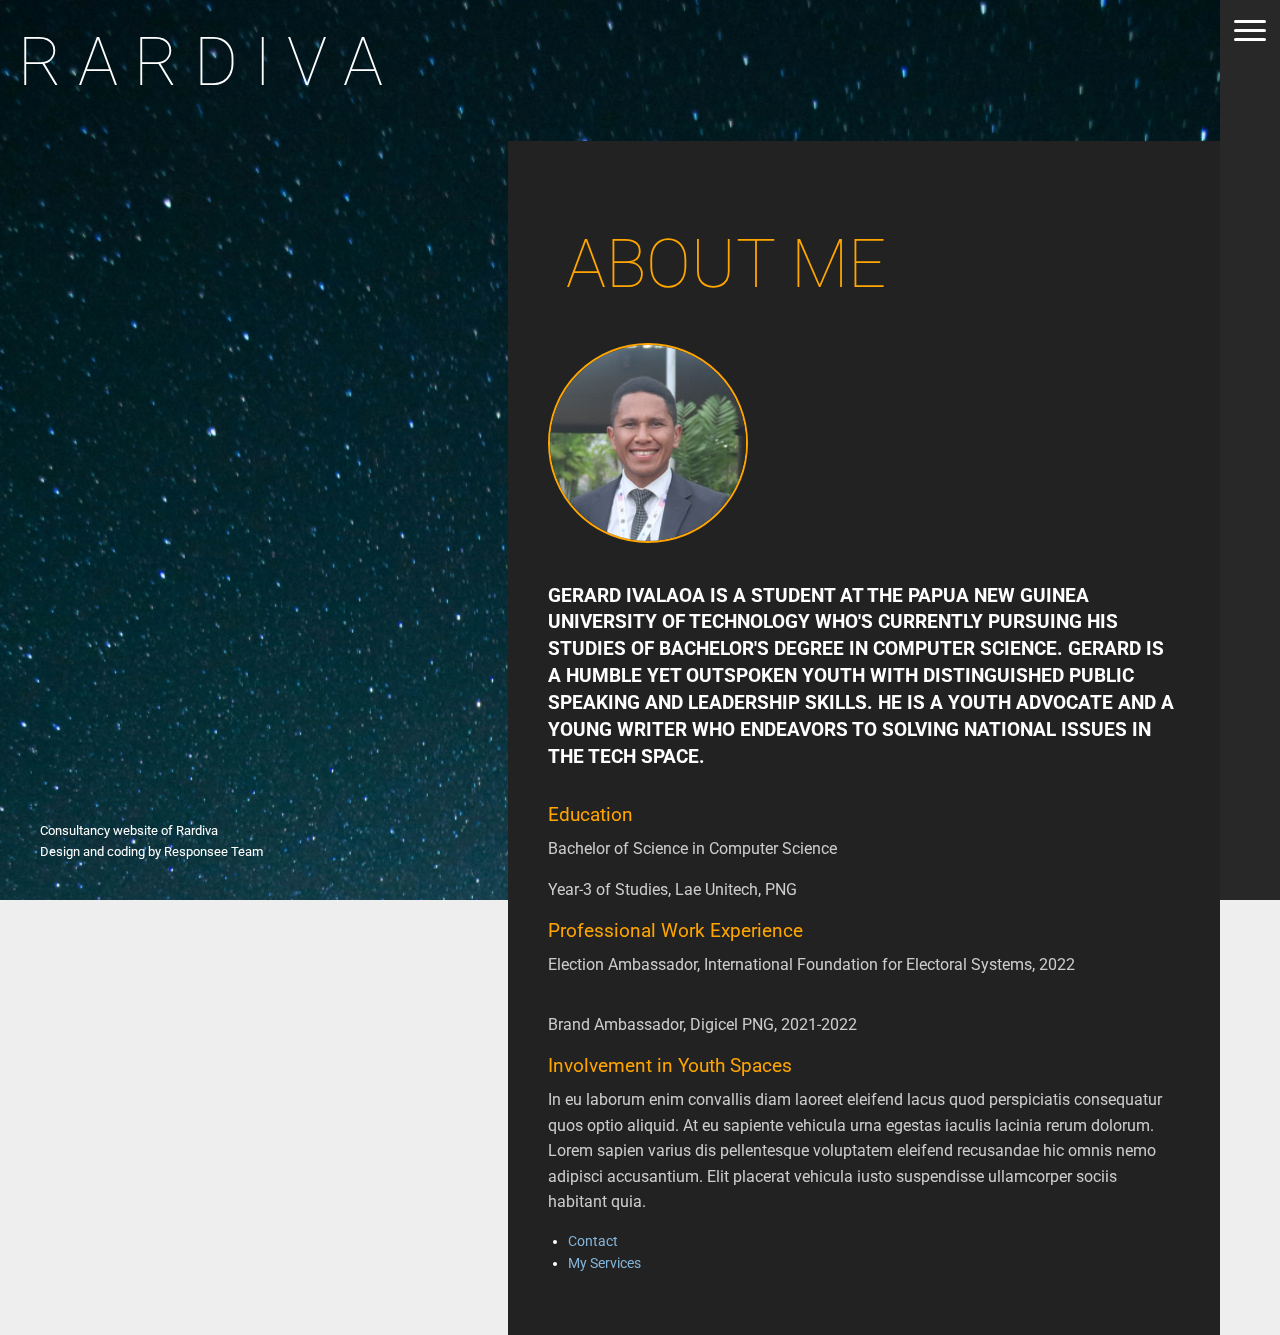
==== commit 2889719f: "Update about.html" ====
--- a/about.html
+++ b/about.html
@@ -50,8 +50,10 @@
                  <h3>Involvement in Youth Spaces</h3>
                  
                  <p>In eu laborum enim convallis diam laoreet eleifend lacus quod perspiciatis consequatur quos optio aliquid. At eu sapiente vehicula urna egestas iaculis lacinia rerum dolorum. Lorem sapien varius dis pellentesque voluptatem eleifend recusandae hic omnis nemo adipisci accusantium. Elit placerat vehicula iusto suspendisse ullamcorper sociis habitant quia. </p>
-                 <p href="index.html">Home</p>
-                 <p chref="services.html">My services</p>
+                 <ul>
+                    <li><a href="contact.html">Contact</a></li>
+                    <li><a href="services.html">My Services</a></li>
+                  </ul>
               </div>
               
         </section>
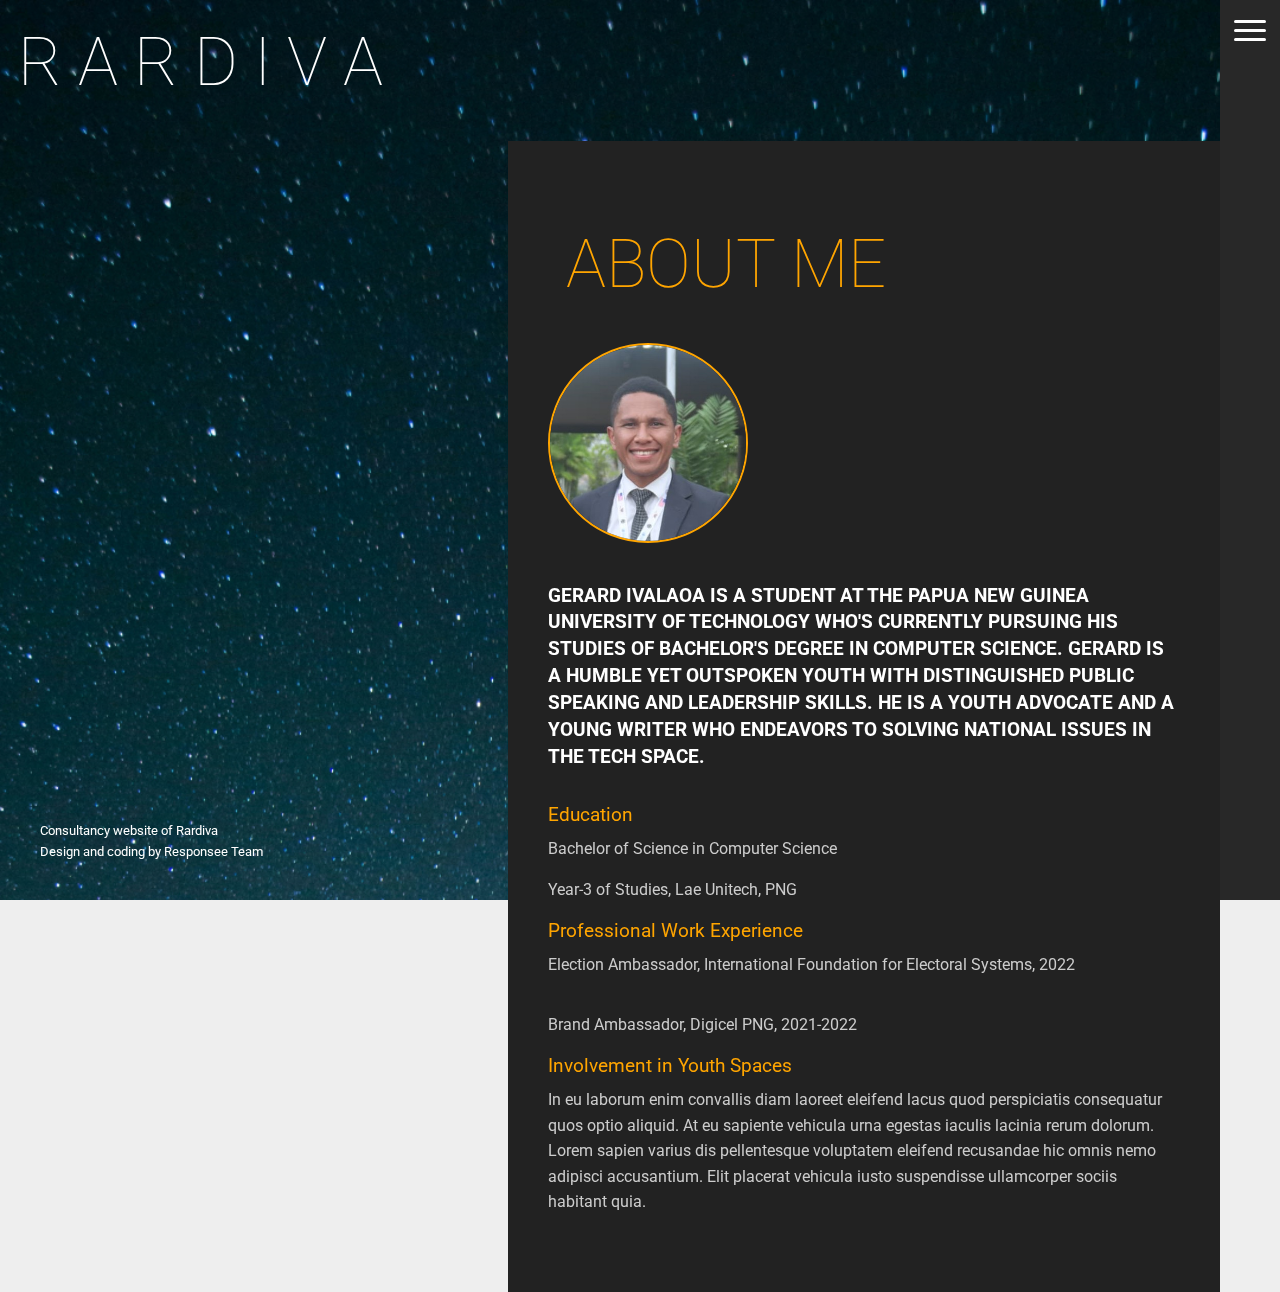
==== commit f17c236c: "Update about.html" ====
--- a/about.html
+++ b/about.html
@@ -50,10 +50,6 @@
                  <h3>Involvement in Youth Spaces</h3>
                  
                  <p>In eu laborum enim convallis diam laoreet eleifend lacus quod perspiciatis consequatur quos optio aliquid. At eu sapiente vehicula urna egestas iaculis lacinia rerum dolorum. Lorem sapien varius dis pellentesque voluptatem eleifend recusandae hic omnis nemo adipisci accusantium. Elit placerat vehicula iusto suspendisse ullamcorper sociis habitant quia. </p>
-                 <ul>
-                    <li><a href="contact.html">Contact</a></li>
-                    <li><a href="services.html">My Services</a></li>
-                  </ul>
               </div>
               
         </section>
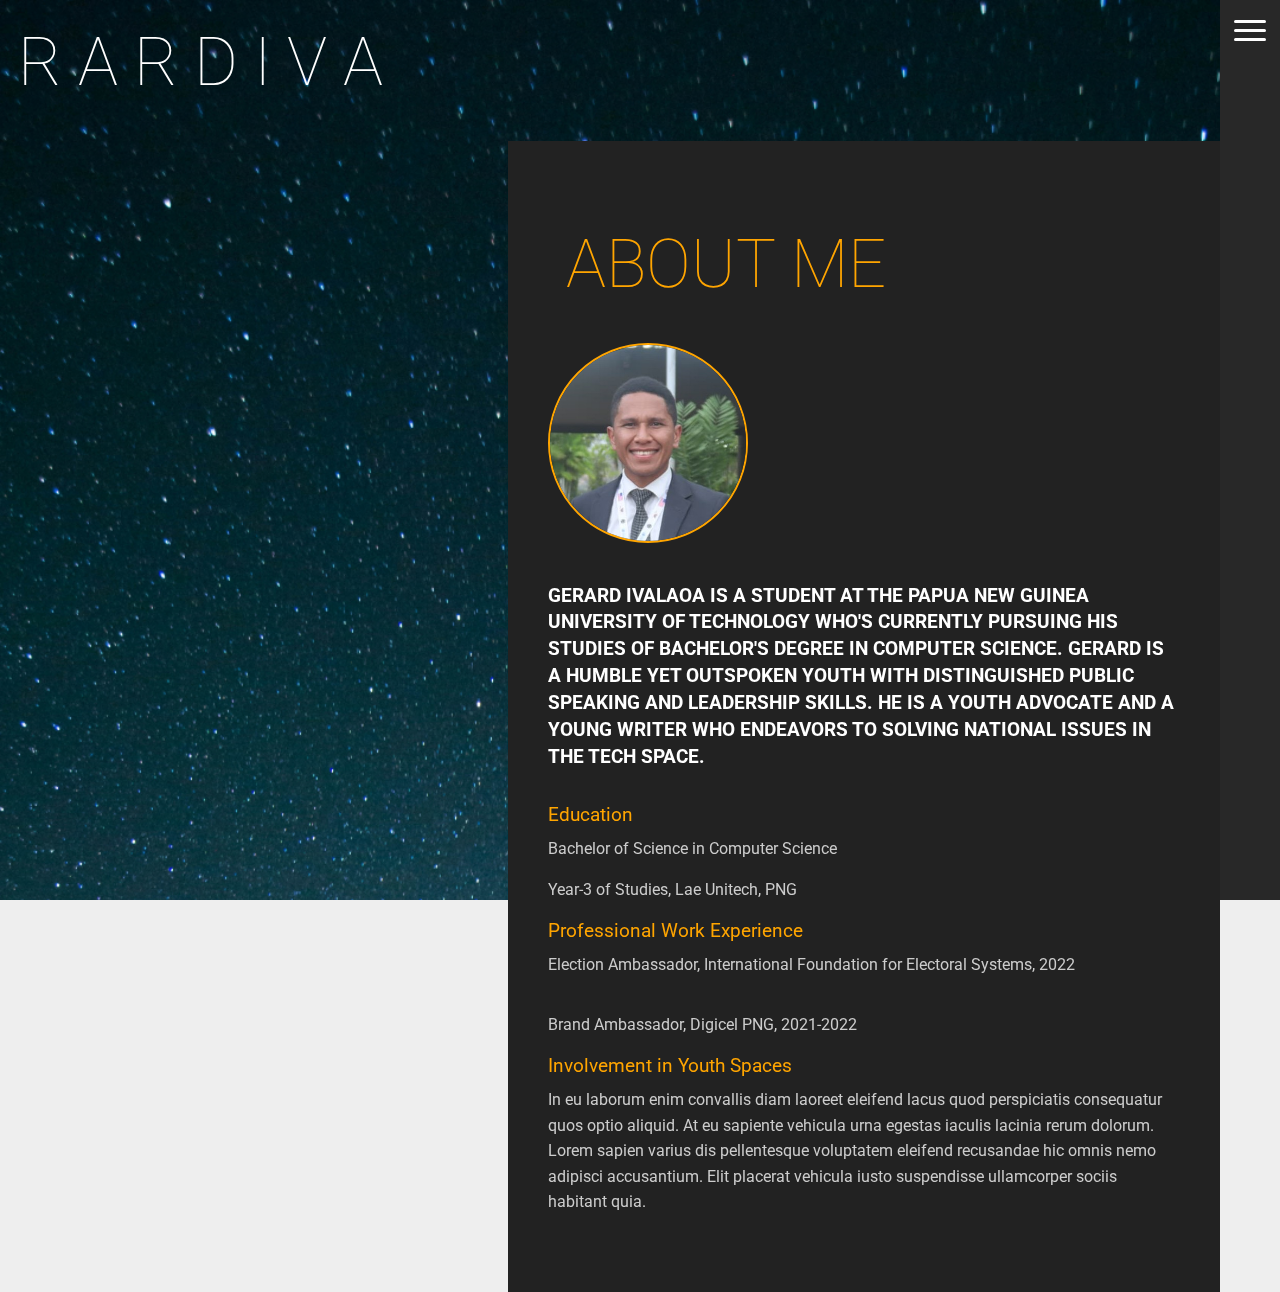
==== commit 7ca2b583: "Update about.html" ====
--- a/about.html
+++ b/about.html
@@ -55,12 +55,6 @@
         </section>
       </div>
       
-      <!-- FOOTER -->
-      <footer>
-         <p>Consultancy website of Rardiva</p>
-         <a href="https://www.myresponsee.com" title="Responsee - lightweight responsive framework">Design and coding by Responsee Team</a>
-      </footer>
-      
         <!-- BACKGROUND CAROUSEL --> 
            <div id="background-carousel">
               <div class="owl-carousel owl-theme">
